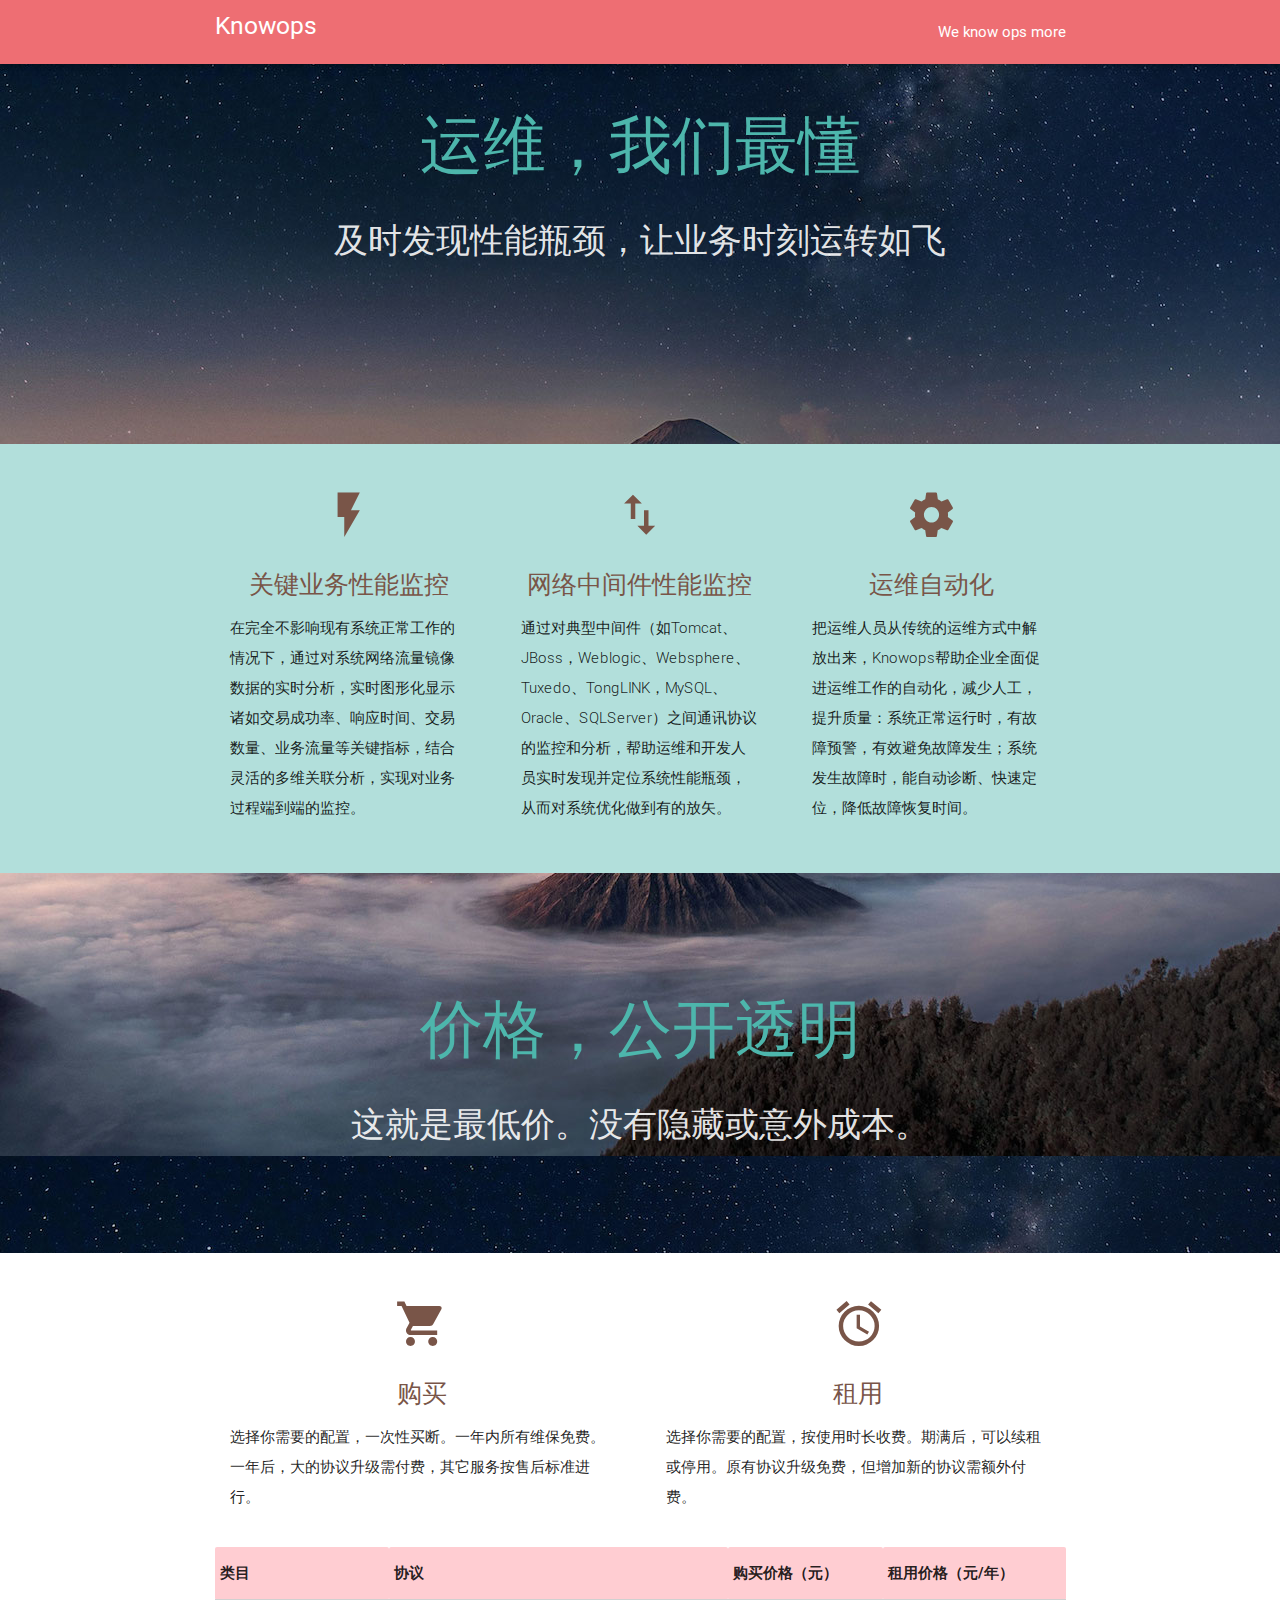
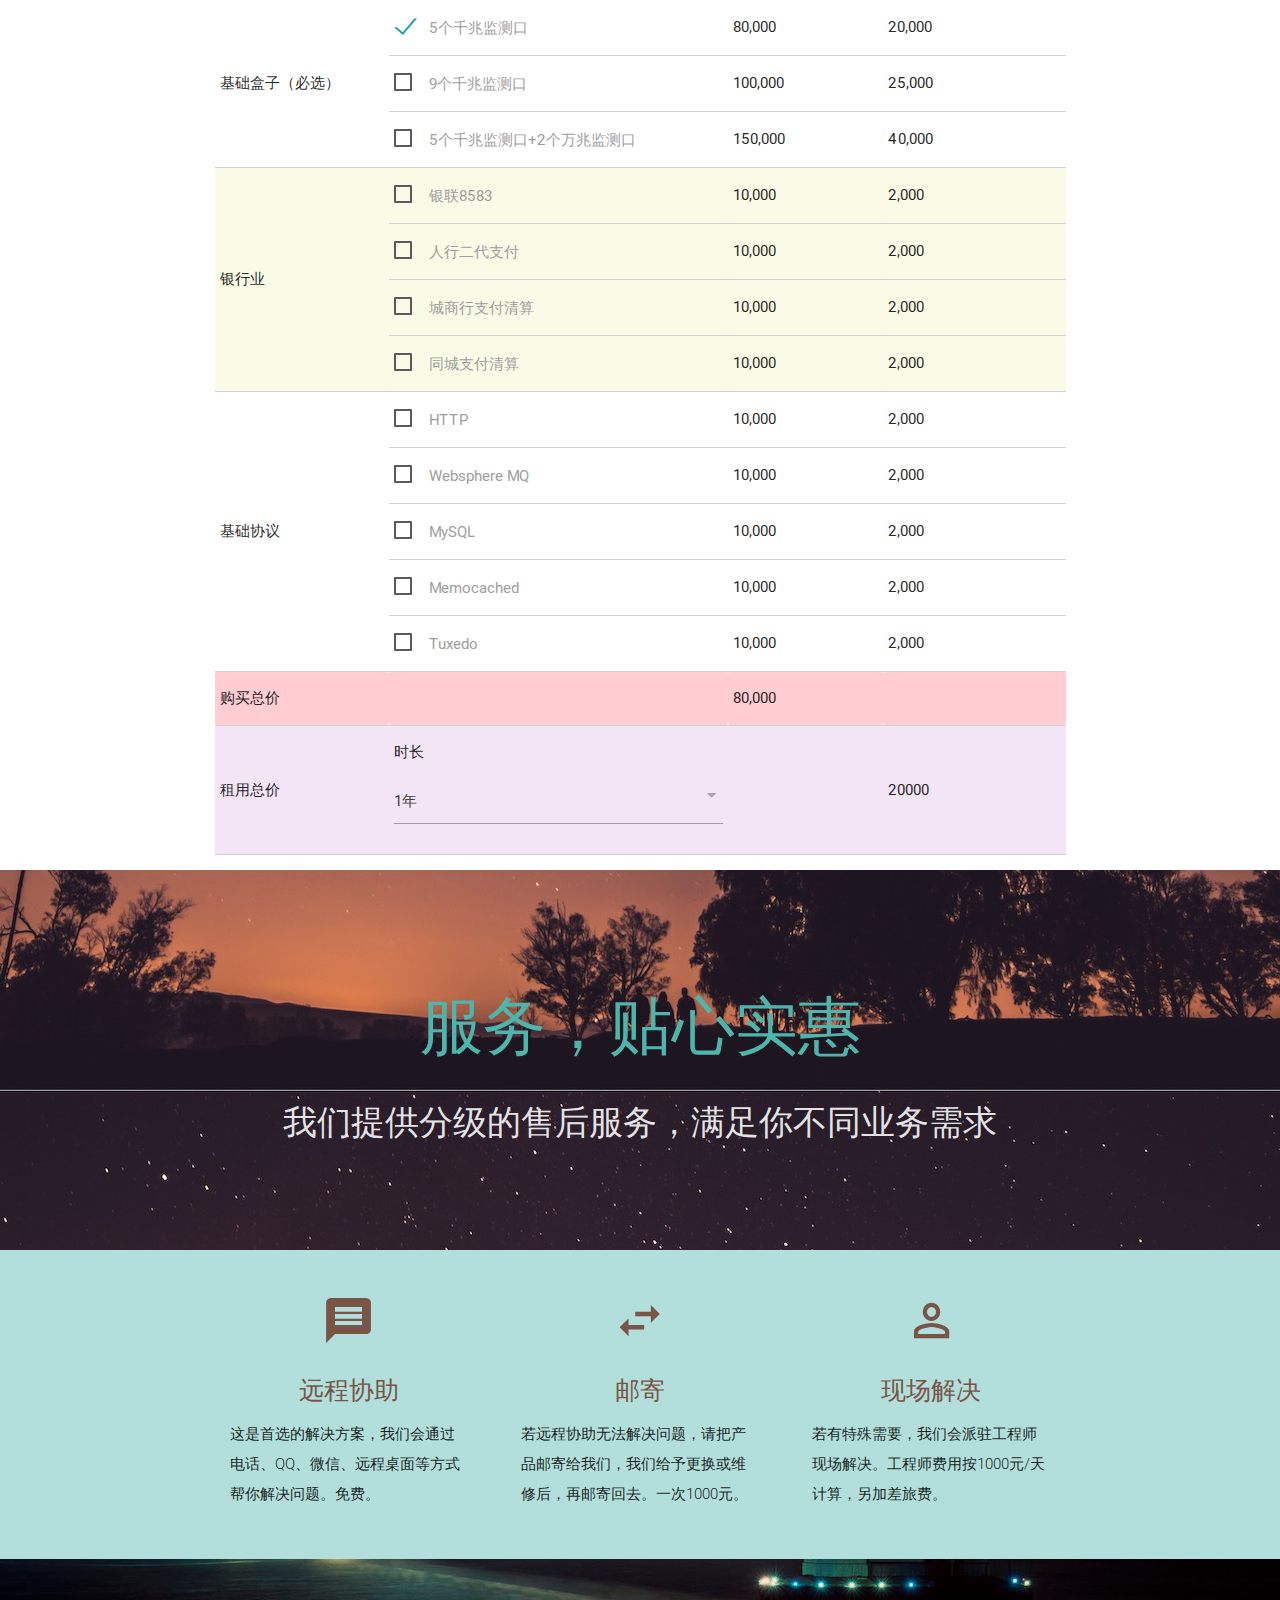
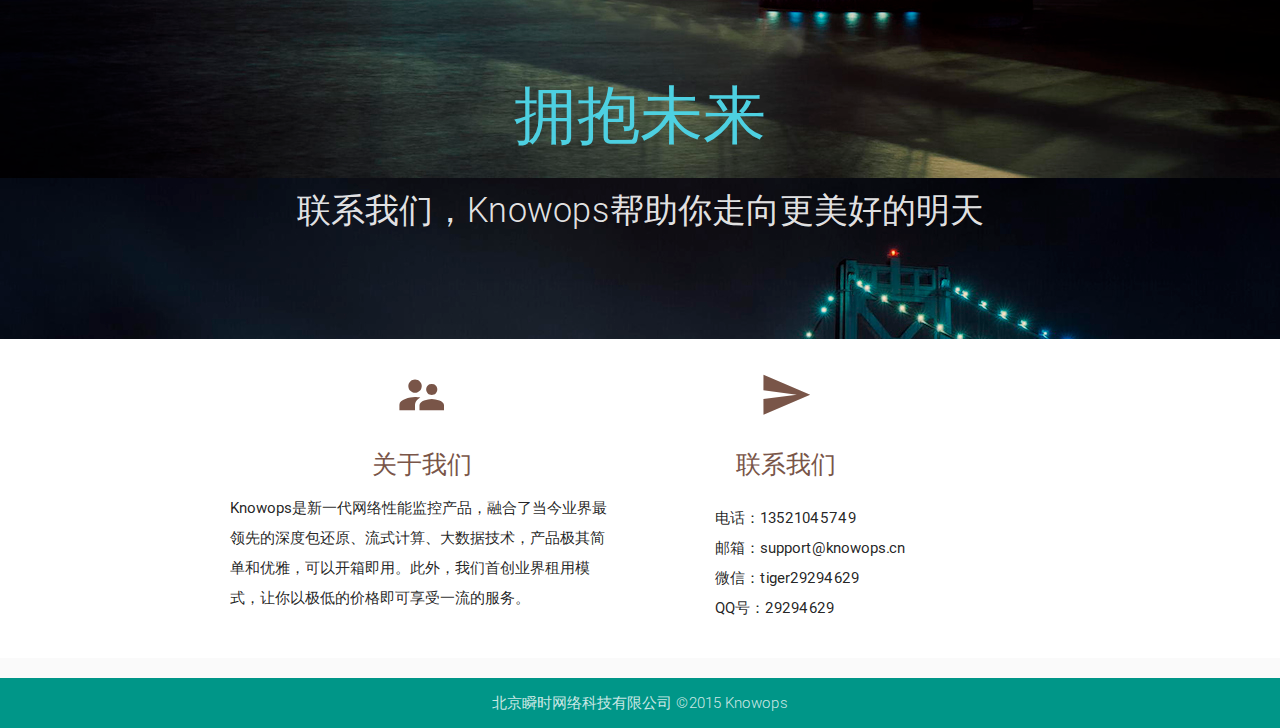
==== index.html @ 8d816e0c "modi" ====
<!DOCTYPE html>
<html lang="en">
<head>
  <meta http-equiv="Content-Type" content="text/html; charset=UTF-8"/>
  <meta name="viewport" content="width=device-width, initial-scale=1, maximum-scale=1.0, user-scalable=no"/>
  <title>knowops</title>

  <!-- CSS  -->
  <link href="css/materialize.css" type="text/css" rel="stylesheet" media="screen,projection"/>
  <link href="css/style.css" type="text/css" rel="stylesheet" media="screen,projection"/>
</head>
<body>
  <!-- <nav class="grey lighten-4" role="navigation">
    <div class="nav-wrapper container">
      <a id="logo-container" href="#" class="brand-logo teal-text">Knowops</a>
      <ul class="right">
        <li><a href="#">We know OPS more</a></li>
      </ul>

      <ul id="nav-mobile" class="side-nav">
        <li><a href="#">Knowops</a></li>
      </ul>
      <a href="#" data-activates="nav-mobile" class="button-collapse"><i class="mdi-navigation-menu"></i></a>
    </div>
  </nav> -->
  <nav>
  <div class="container">
    <h5 class="left">Knowops</h5>
    <div class="right">We know ops more</div>
  </div>
</nav>
  <div id="index-banner" class="parallax-container">
    <div class="section no-pad-bot">
      <div class="container">
        <br><br>
        <h1 class="header center teal-text text-lighten-2">运维，我们最懂</h1>
        <div class="row center">
          <h4 class="header col s12 light">及时发现性能瓶颈，让业务时刻运转如飞</h4>
        </div>
<!--         <div class="row center">
          <a href="http://materializecss.com/getting-started.html" id="download-button" class="btn-large waves-effect waves-light teal lighten-1"><br>
            Get Started</a>
        </div>
        <br><br> -->

      </div>
    </div>
    <div class="parallax"><img src="background1.jpg" alt="We know ops more"></div>
  </div>

  <div class ="teal lighten-4">
  <div class="container">
    <div class="section">

      <!--   Icon Section   -->
      <div class="row">
        <div class="col s12 m4">
          <div class="icon-block">
            <h2 class="center brown-text"><i class="mdi-image-flash-on"></i></h2>
            <h5 class="center brown-text">关键业务性能监控</h5>

            <p class="light">在完全不影响现有系统正常工作的情况下，通过对系统网络流量镜像数据的实时分析，实时图形化显示诸如交易成功率、响应时间、交易数量、业务流量等关键指标，结合灵活的多维关联分析，实现对业务过程端到端的监控。</p>
          </div>
        </div>

        <div class="col s12 m4">
          <div class="icon-block">
            <h2 class="center brown-text"><i class="mdi-communication-import-export"></i></h2>
            <h5 class="center brown-text">网络中间件性能监控</h5>

            <p class="light">通过对典型中间件（如Tomcat、JBoss，Weblogic、Websphere、Tuxedo、TongLINK，MySQL、Oracle、SQLServer）之间通讯协议的监控和分析，帮助运维和开发人员实时发现并定位系统性能瓶颈，从而对系统优化做到有的放矢。</p>
          </div>
        </div>

        <div class="col s12 m4">
          <div class="icon-block">
            <h2 class="center brown-text"><i class="mdi-action-settings"></i></h2>
            <h5 class="center brown-text">运维自动化</h5>

            <p class="light">把运维人员从传统的运维方式中解放出来，Knowops帮助企业全面促进运维工作的自动化，减少人工，提升质量：系统正常运行时，有故障预警，有效避免故障发生；系统发生故障时，能自动诊断、快速定位，降低故障恢复时间。</p>
          </div>
        </div>
      </div>

    </div>

  </div>
</div>

  <div class="parallax-container valign-wrapper">
    <div class="section no-pad-bot">
      <div class="container">
        <div class="row center">
          <h1 class="header center teal-text text-lighten-2">价格，公开透明</h1>
          <h4 class="header col s12 light">这就是最低价。没有隐藏或意外成本。</h4>
        </div>
      </div>
    </div>
    <div class="parallax"><img src="background1.jpg" alt="价格公开透明"></div>
  </div>

  <div class="container">
    <div class="section">

      <!--   Icon Section   -->
      <div class="row">
        <div class="col s12 m6">
          <div class="icon-block">
            <h2 class="center brown-text"><i class="mdi-action-shopping-cart"></i></h2>
            <h5 class="center brown-text">购买</h5>
            <p>选择你需要的配置，一次性买断。一年内所有维保免费。一年后，大的协议升级需付费，其它服务按售后标准进行。</p>
          </div>
        </div>

        <div class="col s12 m6">
          <div class="icon-block">
            <h2 class="center brown-text"><i class="mdi-device-access-alarms"></i></h2>
            <h5 class="center brown-text">租用</h5>

            <p>选择你需要的配置，按使用时长收费。期满后，可以续租或停用。原有协议升级免费，但增加新的协议需额外付费。</p>
          </div>
        </div>
    </div>
    <form action="#">
        <table class="bordered">
        <thead class="red lighten-4">
            <th>类目</th>
            <th>协议</th>
            <th>购买价格（元）</th>
            <th>租用价格（元/年）</th>
          </thead>

        <tbody>
          
          <tr>
              <td rowspan="3">基础盒子（必选）</td>
              <td><input type="checkbox" id="stand1" value="80000" rent="20000" checked="checked" />
              <label for="stand1">5个千兆监测口</label></td>
              <td>80,000</td>
              <td>20,000</td>
          </tr>
          <tr>
              <td><input type="checkbox" id="stand2" value="100000" rent="25000" />
              <label for="stand2">9个千兆监测口</label></td>
              <td>100,000</td>
              <td>25,000</td>
          </tr>
          <tr>
              <td><input type="checkbox" id="stand3" value="150000" rent="40000" />
              <label for="stand3">5个千兆监测口+2个万兆监测口</label></td>
              <td>150,000</td>
              <td>40,000</td>
          </tr>
          <tr class="lime lighten-5">
              <td rowspan="4">银行业</td>
              <td><input type="checkbox" id="finance2" value="10000" rent="2000"/>
              <label for="finance2">银联8583</label></td>
              <td>10,000</td>
              <td>2,000</td>
          </tr>
          <tr class="lime lighten-5">
              <td><input type="checkbox" id="finance3" value="10000" rent="2000"/>
              <label for="finance3">人行二代支付</label></td>
              <td>10,000</td>
              <td>2,000</td>
          </tr>
          <tr class="lime lighten-5">
              <td><input type="checkbox" id="finance4" value="10000" rent="2000"/>
              <label for="finance4">城商行支付清算</label></td>
              <td>10,000</td>
              <td>2,000</td>
          </tr>
          <tr class="lime lighten-5">          
              <td><input type="checkbox" id="finance5" value="10000" rent="2000"/>
              <label for="finance5">同城支付清算</label></td>
              <td>10,000</td>
              <td>2,000</td>
          </tr>

          <tr>
              <td rowspan="5">基础协议</td>
              <td><input type="checkbox" id="protocol1" value="10000" rent="2000"/>
              <label for="protocol1">HTTP</label></td>
              <td>10,000</td>
              <td>2,000</td>
          </tr>
          <tr>
              <td><input type="checkbox" id="protocol2" value="10000" rent="2000"/>
              <label for="protocol2">Websphere MQ</label></td>
              <td>10,000</td>
              <td>2,000</td>
          </tr>
          <tr>
              <td><input type="checkbox" id="protocol3" value="10000" rent="2000"/>
              <label for="protocol3">MySQL</label></td>
              <td>10,000</td>
              <td>2,000</td>
          </tr>
          <tr>
              <td><input type="checkbox" id="protocol4" value="10000" rent="2000"/>
              <label for="protocol4">Memocached</label></td>
              <td>10,000</td>
              <td>2,000</td>
          </tr>
          <tr>          
              <td><input type="checkbox" id="protocol5" value="10000" rent="2000"/>
              <label for="protocol5">Tuxedo</label></td>
              <td>10,000</td>
              <td>2,000</td>
          </tr>

           <tr class="red lighten-4"> 
              <td>购买总价</td>         
              <td></td>
              <td id="buytotal">80,000</td>
              <td></td>
          </tr>
             <tr class="purple lighten-5"> 
              <td>租用总价</td>         
              <td><lable>时长</label><select id="year">
                  <option value="1" selected>1年</option>
                  <option value="1.8">2年（九折）</option>
                  <option value="2.4">3年（八折）</option>
                  <option value="3.5">5年（七折）</option>
                  </select></td>
                  <td></td>
              <td id="renttotal">20000</td>
          </tr>
        </tbody>
      </table>
    </form>
  </div>
</div>

        

  <div class="parallax-container valign-wrapper">
    <div class="section no-pad-bot">
      <div class="container">
        <div class="row center">
          <h1 class="header center teal-text text-lighten-2">服务，贴心实惠</h1>
          <h4 class="header col s12 light">我们提供分级的售后服务，满足你不同业务需求</h4>
        </div>
      </div>
    </div>
    <div class="parallax"><img src="background3.jpg" alt="服务贴心实惠"></div>
  </div>

<div class ="teal lighten-4">
  <div class="container">
    <div class="section">

      <!--   Icon Section   -->
      <div class="row">
        <div class="col s12 m4">
          <div class="icon-block">
            <h2 class="center brown-text"><i class="mdi-communication-message"></i></h2>
            <h5 class="center brown-text">远程协助</h5>

            <p class="light">这是首选的解决方案，我们会通过电话、QQ、微信、远程桌面等方式帮你解决问题。免费。</p>
          </div>
        </div>

        <div class="col s12 m4">
          <div class="icon-block">
            <h2 class="center brown-text"><i class="mdi-action-swap-horiz"></i></h2>
            <h5 class="center brown-text">邮寄</h5>

            <p class="light">若远程协助无法解决问题，请把产品邮寄给我们，我们给予更换或维修后，再邮寄回去。一次1000元。</p>
          </div>
        </div>

        <div class="col s12 m4">
          <div class="icon-block">
            <h2 class="center brown-text"><i class="mdi-social-person-outline"></i></h2>
            <h5 class="center brown-text">现场解决</h5>

            <p class="light">若有特殊需要，我们会派驻工程师现场解决。工程师费用按1000元/天计算，另加差旅费。</p>
          </div>
        </div>
      </div>

    </div>
  </div>
</div>


<div class="parallax-container valign-wrapper">
    <div class="section no-pad-bot">
      <div class="container">
        <div class="row center">
          <h1 class="header center cyan-text text-lighten-2">拥抱未来</h1>
          <h4 class="header col s12 light">联系我们，Knowops帮助你走向更美好的明天</h4>
        </div>
      </div>
    </div>
    <div class="parallax"><img src="background4.jpg" alt="拥抱未来"></div>
  </div>

<div class="container">
     <div class="row">
        <div class="col s12 m6">
          <div class="icon-block">
            <h2 class="center brown-text"><i class="mdi-action-account-child"></i></h2>
            <h5 class="center brown-text">关于我们</h5>
            <p>Knowops是新一代网络性能监控产品，融合了当今业界最领先的深度包还原、流式计算、大数据技术，产品极其简单和优雅，可以开箱即用。此外，我们首创业界租用模式，让你以极低的价格即可享受一流的服务。</p>
          </div>
        </div>

        <div class="col s12 m4">
          <div class="icon-block">
            <h2 class="center brown-text"><i class="mdi-content-send"></i></h2>
            <h5 class="center brown-text">联系我们</h5>

            <p class="right">电话：13521045749<br>
                邮箱：support@knowops.cn<br>
                微信：tiger29294629<br>
                QQ号：29294629</p>
          </div>
        </div>
    </div>
</div>


  
      
  <footer class="page-footer grey lighten-5">
    <div class="footer-copyright teal">
      <div class="container center">
      北京瞬时网络科技有限公司 ©2015 Knowops
      </div>
    </div>

  </footer>


  <!--  Scripts-->
  <script src="https://code.jquery.com/jquery-1.11.2.min.js"></script>
  <script src="js/materialize.js"></script>
  <script src="js/init.js"></script>

  </body>
</html>
---- css/style.css ----
/* Custom Stylesheet */
/**
 * Use this file to override Materialize files so you can update
 * the core Materialize files in the future
 *
 * Made By MaterializeCSS.com
 */

body{max-width: 1440px;margin:0 auto;}

nav ul a,
nav .brand-logo {
  color: #444;
}

p {
  line-height: 2rem;
}

.button-collapse {
  color: #26a69a;
}

.parallax-container {
  min-height: 380px;
  line-height: 0;
  height: auto;
  color: rgba(255,255,255,.9);
}
  .parallax-container .section {
    width: 100%;
  }
/*.parallax img{background-size: cover;}*/

@media only screen and (max-width : 992px) {
  .parallax-container .section {
    position: absolute;
    top: 40%;
  }
  #index-banner .section {
    top: 10%;
  }
}

@media only screen and (max-width : 600px) {
  #index-banner .section {
    top: 0;
  }
}


.icon-block {
  padding: 0 15px;
}

footer.page-footer {
  margin: 0;
}
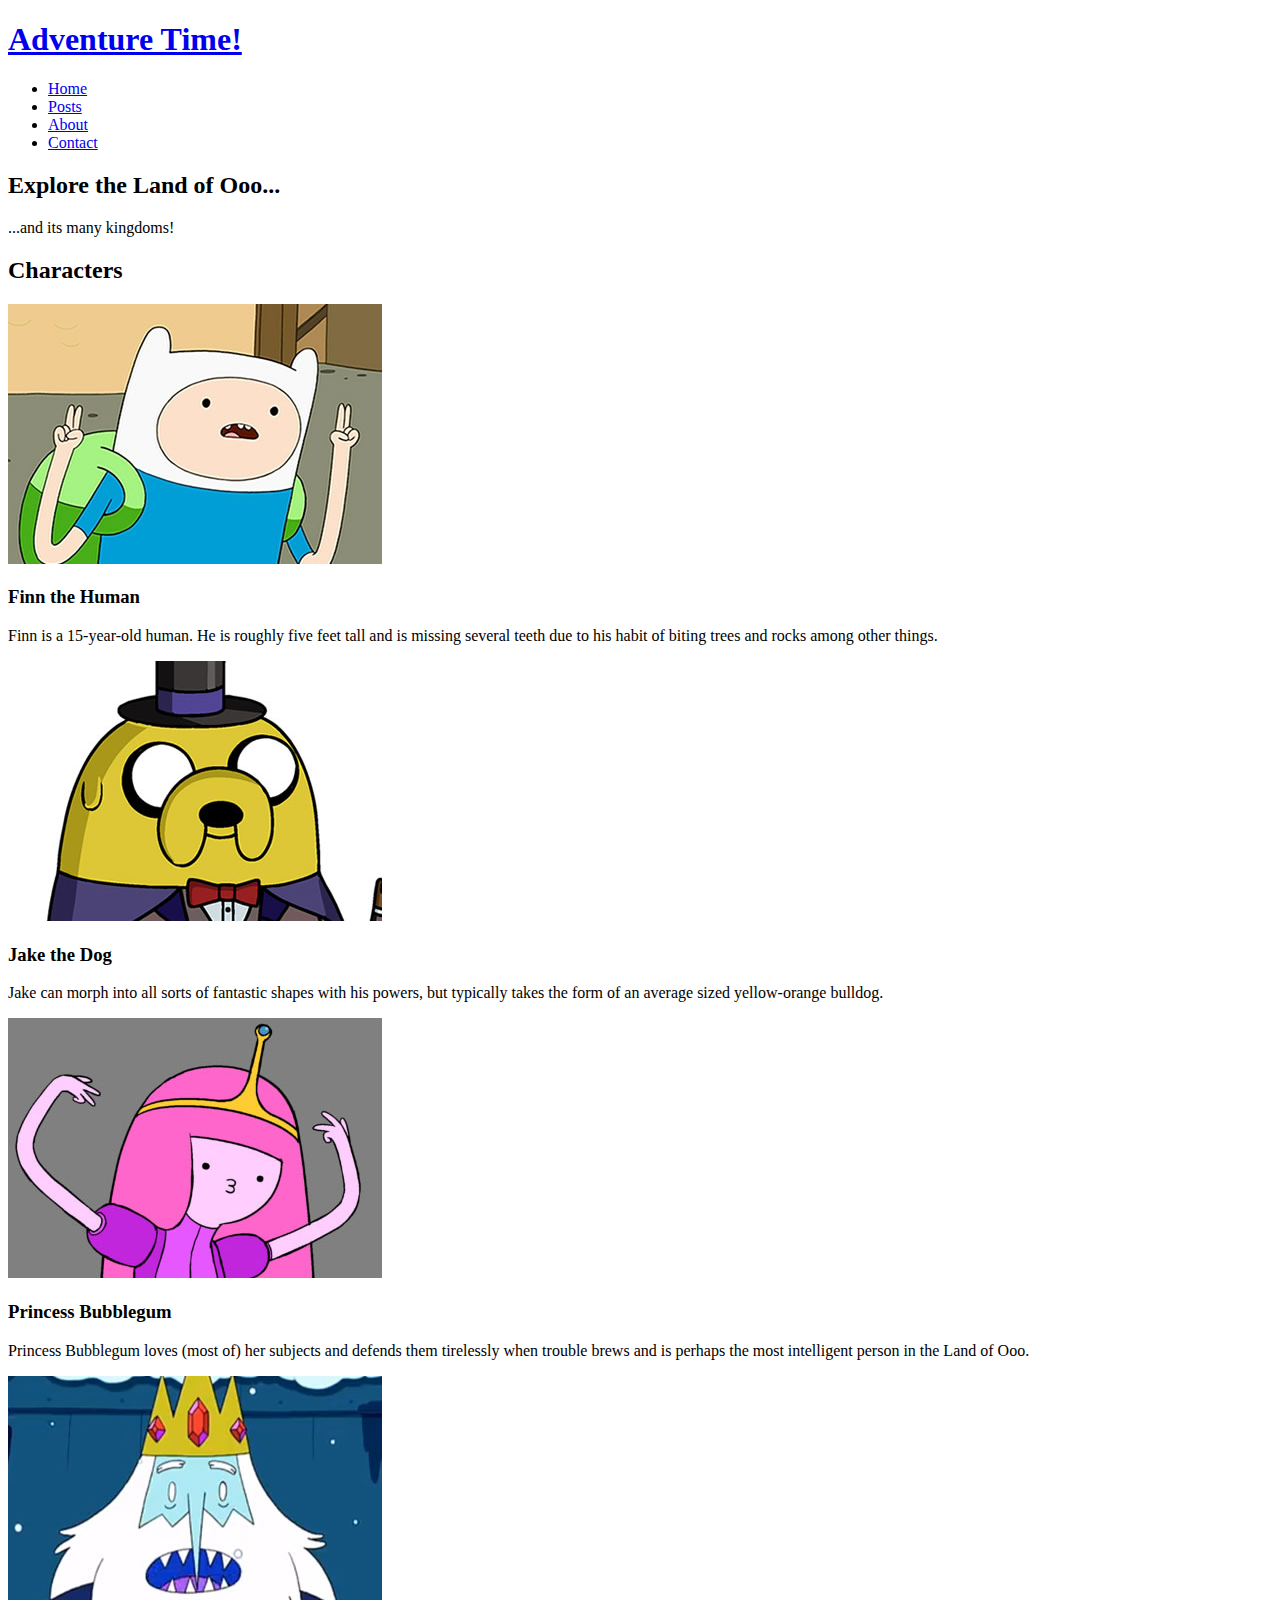
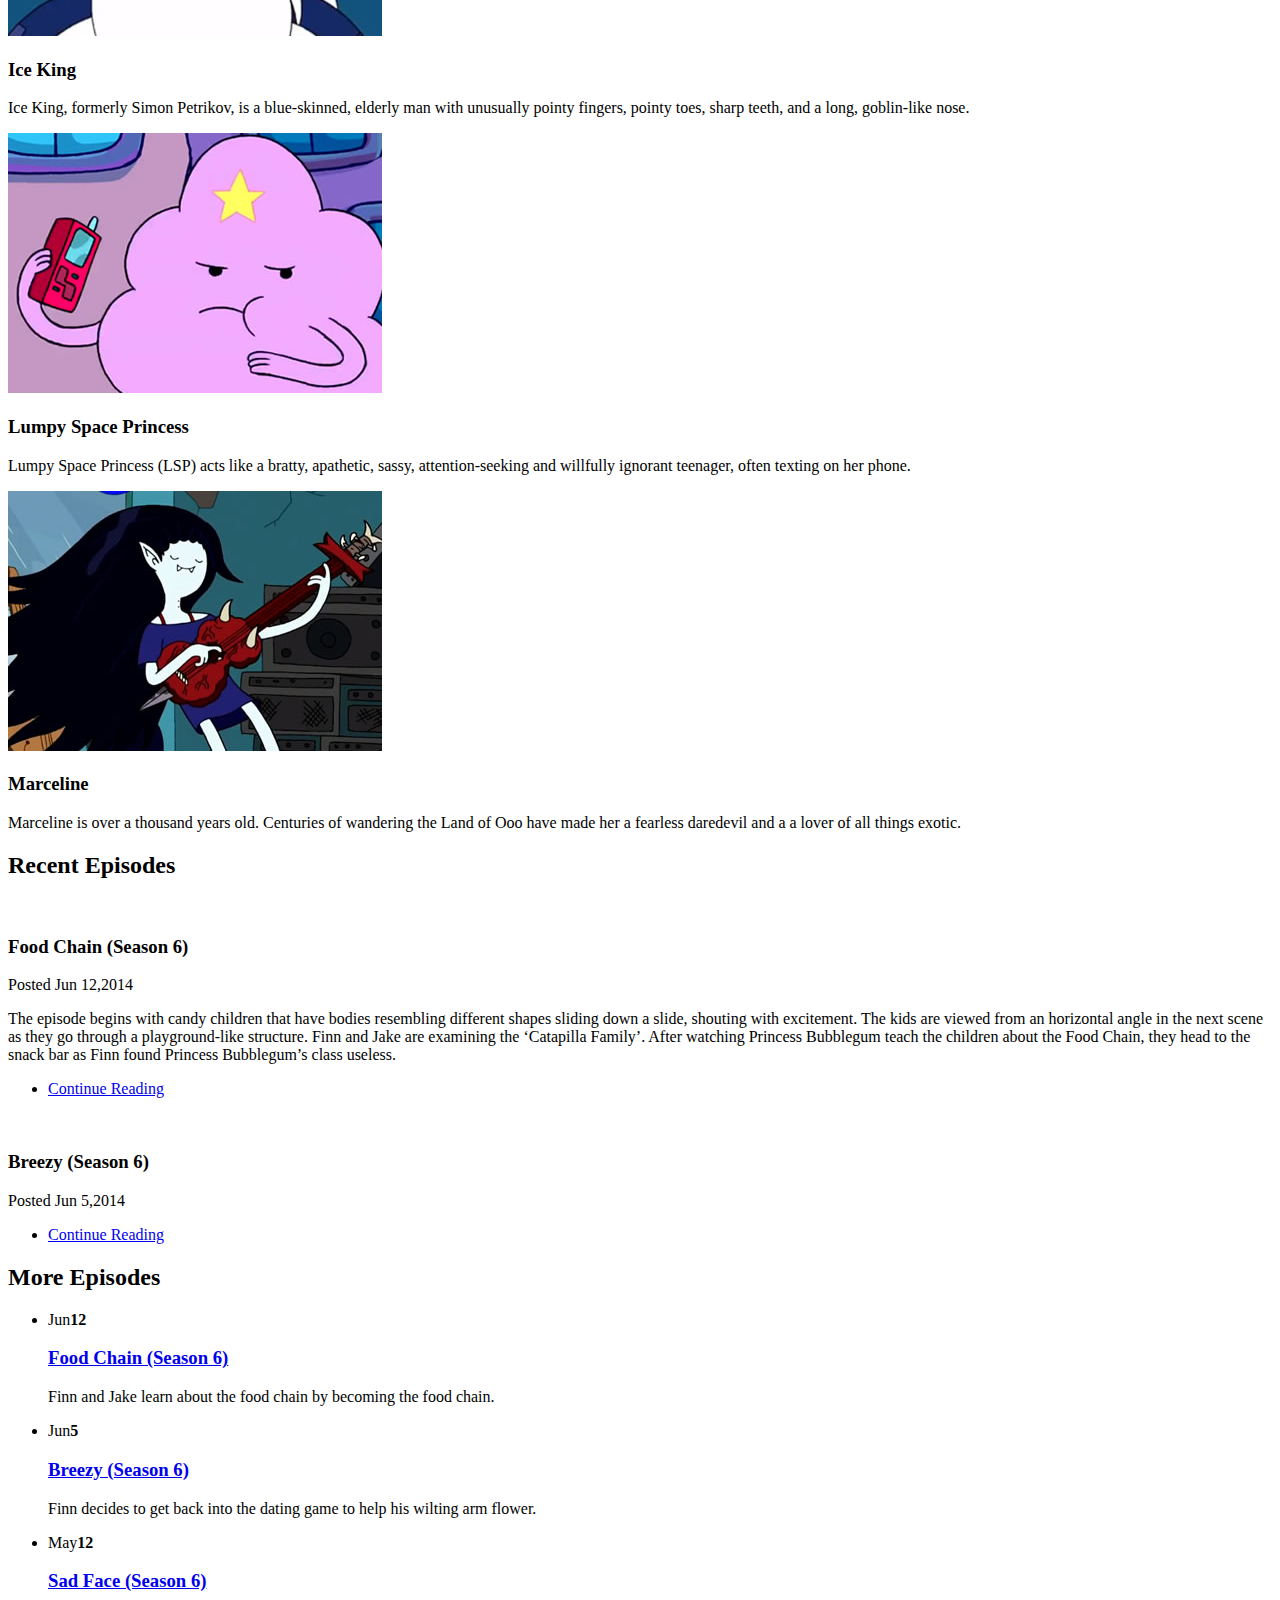
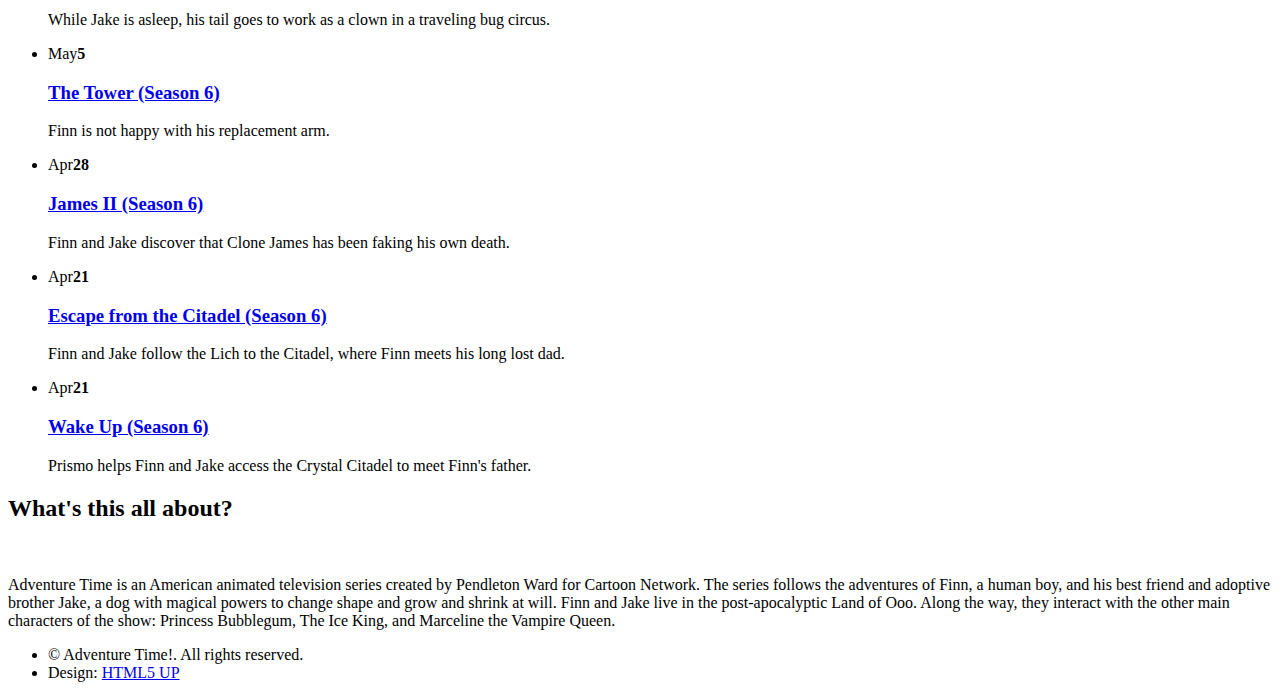
==== commit e865979f: "Deploy from Forestry.io" ====
--- a/index.html
+++ b/index.html
@@ -1,343 +1,293 @@
 <!DOCTYPE html>
-<html lang="en">
-<head>
-  <meta http-equiv="Content-Type" content="text/html; charset=UTF-8"/>
-  <meta name="viewport" content="width=device-width, initial-scale=1, maximum-scale=1.0, user-scalable=no"/>
-  <title>knowops</title>
-
-  <!-- CSS  -->
-  <link href="css/materialize.css" type="text/css" rel="stylesheet" media="screen,projection"/>
-  <link href="css/style.css" type="text/css" rel="stylesheet" media="screen,projection"/>
+<html>
+
+  <head>
+	<meta name="generator" content="Hugo 0.17" />
+    <title>Adventure Time!</title>
+    <meta http-equiv="content-type" content="text/html; charset=utf-8" />
+    <meta name="description" content="Adventure Time is an American animated television series created by Pendleton Ward for Cartoon Network. The series follows the adventures of Finn, a human boy, and his best friend and adoptive brother Jake, a dog with magical powers to change shape and grow and shrink at will. Finn and Jake live in the post-apocalyptic Land of Ooo. Along the way, they interact with the other main characters of the show: Princess Bubblegum, The Ice King, and Marceline the Vampire Queen." />
+
+    <meta name="keywords" content="adventure time,cartoon network,cartoons,finn,jake,princess bubblegum" />
+    
+    <script src="http://example.comassets/js/jquery.min.js"></script>
+    <script src="http://example.comassets/js/skel.min.js"></script>
+    <script src="http://example.comassets/js/skel-layers.min.js"></script>
+    <script src="http://example.comassets/js/init.js"></script>
+    <link rel="stylesheet" href="http://example.comassets/css/skel.css" />
+    <link rel="stylesheet" href="http://example.comassets/css/style.css" />
+    <link rel="stylesheet" href="http://example.comassets/css/style-desktop.css" />
+    
+    <link rel="alternate" type="application/rss+xml" title="Adventure Time!" href="http://example.com/index.xml" />
 </head>
-<body>
-  <!-- <nav class="grey lighten-4" role="navigation">
-    <div class="nav-wrapper container">
-      <a id="logo-container" href="#" class="brand-logo teal-text">Knowops</a>
-      <ul class="right">
-        <li><a href="#">We know OPS more</a></li>
-      </ul>
-
-      <ul id="nav-mobile" class="side-nav">
-        <li><a href="#">Knowops</a></li>
-      </ul>
-      <a href="#" data-activates="nav-mobile" class="button-collapse"><i class="mdi-navigation-menu"></i></a>
+
+
+  <body>
+
+    
+<div id="header-wrapper">
+    <div id="header">
+
+        
+            <h1><a href="/">Adventure Time!</a></h1>
+        
+        <nav id="nav">
+            <ul>
+                
+                
+                    <li><a href="/">Home</a></li>
+                
+                    <li><a href="/posts">Posts</a></li>
+                
+                    <li><a href="/about/">About</a></li>
+                
+                    <li><a href="/contact/">Contact</a></li>
+                
+            </ul>
+        </nav>
+
+        
+        
+            <section id="banner">
+                <header>
+                    <h2>Explore the Land of Ooo...</h2>
+                    <p>...and its many kingdoms!</p>
+                </header>
+            </section>
+        
+
     </div>
-  </nav> -->
-  <nav>
-  <div class="container">
-    <h5 class="left">Knowops</h5>
-    <div class="right">We know ops more</div>
-  </div>
-</nav>
-  <div id="index-banner" class="parallax-container">
-    <div class="section no-pad-bot">
-      <div class="container">
-        <br><br>
-        <h1 class="header center teal-text text-lighten-2">运维，我们最懂</h1>
-        <div class="row center">
-          <h4 class="header col s12 light">及时发现性能瓶颈，让业务时刻运转如飞</h4>
-        </div>
-<!--         <div class="row center">
-          <a href="http://materializecss.com/getting-started.html" id="download-button" class="btn-large waves-effect waves-light teal lighten-1"><br>
-            Get Started</a>
-        </div>
-        <br><br> -->
-
-      </div>
-    </div>
-    <div class="parallax"><img src="background1.jpg" alt="We know ops more"></div>
-  </div>
-
-  <div class ="teal lighten-4">
-  <div class="container">
-    <div class="section">
-
-      <!--   Icon Section   -->
-      <div class="row">
-        <div class="col s12 m4">
-          <div class="icon-block">
-            <h2 class="center brown-text"><i class="mdi-image-flash-on"></i></h2>
-            <h5 class="center brown-text">关键业务性能监控</h5>
-
-            <p class="light">在完全不影响现有系统正常工作的情况下，通过对系统网络流量镜像数据的实时分析，实时图形化显示诸如交易成功率、响应时间、交易数量、业务流量等关键指标，结合灵活的多维关联分析，实现对业务过程端到端的监控。</p>
-          </div>
-        </div>
-
-        <div class="col s12 m4">
-          <div class="icon-block">
-            <h2 class="center brown-text"><i class="mdi-communication-import-export"></i></h2>
-            <h5 class="center brown-text">网络中间件性能监控</h5>
-
-            <p class="light">通过对典型中间件（如Tomcat、JBoss，Weblogic、Websphere、Tuxedo、TongLINK，MySQL、Oracle、SQLServer）之间通讯协议的监控和分析，帮助运维和开发人员实时发现并定位系统性能瓶颈，从而对系统优化做到有的放矢。</p>
-          </div>
-        </div>
-
-        <div class="col s12 m4">
-          <div class="icon-block">
-            <h2 class="center brown-text"><i class="mdi-action-settings"></i></h2>
-            <h5 class="center brown-text">运维自动化</h5>
-
-            <p class="light">把运维人员从传统的运维方式中解放出来，Knowops帮助企业全面促进运维工作的自动化，减少人工，提升质量：系统正常运行时，有故障预警，有效避免故障发生；系统发生故障时，能自动诊断、快速定位，降低故障恢复时间。</p>
-          </div>
-        </div>
-      </div>
-
-    </div>
-
-  </div>
 </div>
 
-  <div class="parallax-container valign-wrapper">
-    <div class="section no-pad-bot">
-      <div class="container">
-        <div class="row center">
-          <h1 class="header center teal-text text-lighten-2">价格，公开透明</h1>
-          <h4 class="header col s12 light">这就是最低价。没有隐藏或意外成本。</h4>
-        </div>
-      </div>
-    </div>
-    <div class="parallax"><img src="background1.jpg" alt="价格公开透明"></div>
-  </div>
-
-  <div class="container">
-    <div class="section">
-
-      <!--   Icon Section   -->
-      <div class="row">
-        <div class="col s12 m6">
-          <div class="icon-block">
-            <h2 class="center brown-text"><i class="mdi-action-shopping-cart"></i></h2>
-            <h5 class="center brown-text">购买</h5>
-            <p>选择你需要的配置，一次性买断。一年内所有维保免费。一年后，大的协议升级需付费，其它服务按售后标准进行。</p>
-          </div>
-        </div>
-
-        <div class="col s12 m6">
-          <div class="icon-block">
-            <h2 class="center brown-text"><i class="mdi-device-access-alarms"></i></h2>
-            <h5 class="center brown-text">租用</h5>
-
-            <p>选择你需要的配置，按使用时长收费。期满后，可以续租或停用。原有协议升级免费，但增加新的协议需额外付费。</p>
-          </div>
+
+    
+    <div id="main-wrapper">
+        <div class="container">
+            <div class="row">
+                <div class="12u">
+
+                    
+                        <section>
+                            <header class="major">
+                                <h2>Characters</h2>
+                            </header>
+                            <div class="row">
+                            
+                                <div class="4u">
+                                    <section class="box">
+                                        <span class="image featured"><img src="forestryio/images/finn.jpg" alt="" /></span>
+                                        <header>
+                                            <h3>Finn the Human</h3>
+                                        </header>
+                                        <p>Finn is a 15-year-old human. He is roughly five feet tall and is missing several teeth due to his habit of biting trees and rocks among other things.</p>
+                                    </section>
+                                </div>
+                            
+                                <div class="4u">
+                                    <section class="box">
+                                        <span class="image featured"><img src="forestryio/images/jake.jpg" alt="" /></span>
+                                        <header>
+                                            <h3>Jake the Dog</h3>
+                                        </header>
+                                        <p>Jake can morph into all sorts of fantastic shapes with his powers, but typically takes the form of an average sized yellow-orange bulldog.</p>
+                                    </section>
+                                </div>
+                            
+                                <div class="4u">
+                                    <section class="box">
+                                        <span class="image featured"><img src="forestryio/images/bubblegum.jpg" alt="" /></span>
+                                        <header>
+                                            <h3>Princess Bubblegum</h3>
+                                        </header>
+                                        <p>Princess Bubblegum loves (most of) her subjects and defends them tirelessly when trouble brews and is perhaps the most intelligent person in the Land of Ooo.</p>
+                                    </section>
+                                </div>
+                            
+                                <div class="4u">
+                                    <section class="box">
+                                        <span class="image featured"><img src="forestryio/images/iceking.jpg" alt="" /></span>
+                                        <header>
+                                            <h3>Ice King</h3>
+                                        </header>
+                                        <p>Ice King, formerly Simon Petrikov, is a blue-skinned, elderly man with unusually pointy fingers, pointy toes, sharp teeth, and a long, goblin-like nose.</p>
+                                    </section>
+                                </div>
+                            
+                                <div class="4u">
+                                    <section class="box">
+                                        <span class="image featured"><img src="forestryio/images/lsp.jpg" alt="" /></span>
+                                        <header>
+                                            <h3>Lumpy Space Princess</h3>
+                                        </header>
+                                        <p>Lumpy Space Princess (LSP) acts like a bratty, apathetic, sassy, attention-seeking and willfully ignorant teenager, often texting on her phone.</p>
+                                    </section>
+                                </div>
+                            
+                                <div class="4u">
+                                    <section class="box">
+                                        <span class="image featured"><img src="forestryio/images/marceline.jpg" alt="" /></span>
+                                        <header>
+                                            <h3>Marceline</h3>
+                                        </header>
+                                        <p>Marceline is over a thousand years old. Centuries of wandering the Land of Ooo have made her a fearless daredevil and a a lover of all things exotic.</p>
+                                    </section>
+                                </div>
+                            
+                            </div>
+                        </section>
+
+                </div>
+            </div>
+            <div class="row">
+                <div class="12u">
+
+                    
+                        <section>
+                            <header class="major">
+                                <h2>Recent Episodes</h2>
+                            </header>
+                            <div class="row">
+                            
+                                <div class="6u">
+                                    <section class="box">
+                                        <a href="http://example.com/posts/season-6-food-chain/" class="image featured"><img src="http://example.comforestryio/images/foodchain.jpg" alt="" /></a>
+                                        <header>
+                                            <h3>Food Chain (Season 6)</h3>
+                                            <p>Posted Jun 12,2014</p>
+                                        </header>
+                                        <p><p>The episode begins with candy children that have bodies resembling different shapes sliding down a slide, shouting with excitement. The kids are viewed from an horizontal angle in the next scene as they go through a playground-like structure. Finn and Jake are examining the &lsquo;Catapilla Family&rsquo;. After watching Princess Bubblegum teach the children about the Food Chain, they head to the snack bar as Finn found Princess Bubblegum&rsquo;s class useless.</p></p>
+                                        <footer>
+                                            <ul class="actions">
+                                                <li><a href="http://example.com/posts/season-6-food-chain/" class="button icon fa-file-text">Continue Reading</a></li>
+                                            </ul>
+                                        </footer>
+                                    </section>
+                                </div>
+                            
+                                <div class="6u">
+                                    <section class="box">
+                                        <a href="http://example.com/posts/season-6-breezy/" class="image featured"><img src="http://example.comforestryio/images/breezy.jpg" alt="" /></a>
+                                        <header>
+                                            <h3>Breezy (Season 6)</h3>
+                                            <p>Posted Jun 5,2014</p>
+                                        </header>
+                                        <p></p>
+                                        <footer>
+                                            <ul class="actions">
+                                                <li><a href="http://example.com/posts/season-6-breezy/" class="button icon fa-file-text">Continue Reading</a></li>
+                                            </ul>
+                                        </footer>
+                                    </section>
+                                </div>
+                            
+                            </div>
+                        </section>
+
+                </div>
+            </div>
         </div>
     </div>
-    <form action="#">
-        <table class="bordered">
-        <thead class="red lighten-4">
-            <th>类目</th>
-            <th>协议</th>
-            <th>购买价格（元）</th>
-            <th>租用价格（元/年）</th>
-          </thead>
-
-        <tbody>
-          
-          <tr>
-              <td rowspan="3">基础盒子（必选）</td>
-              <td><input type="checkbox" id="stand1" value="80000" rent="20000" checked="checked" />
-              <label for="stand1">5个千兆监测口</label></td>
-              <td>80,000</td>
-              <td>20,000</td>
-          </tr>
-          <tr>
-              <td><input type="checkbox" id="stand2" value="100000" rent="25000" />
-              <label for="stand2">9个千兆监测口</label></td>
-              <td>100,000</td>
-              <td>25,000</td>
-          </tr>
-          <tr>
-              <td><input type="checkbox" id="stand3" value="150000" rent="40000" />
-              <label for="stand3">5个千兆监测口+2个万兆监测口</label></td>
-              <td>150,000</td>
-              <td>40,000</td>
-          </tr>
-          <tr class="lime lighten-5">
-              <td rowspan="4">银行业</td>
-              <td><input type="checkbox" id="finance2" value="10000" rent="2000"/>
-              <label for="finance2">银联8583</label></td>
-              <td>10,000</td>
-              <td>2,000</td>
-          </tr>
-          <tr class="lime lighten-5">
-              <td><input type="checkbox" id="finance3" value="10000" rent="2000"/>
-              <label for="finance3">人行二代支付</label></td>
-              <td>10,000</td>
-              <td>2,000</td>
-          </tr>
-          <tr class="lime lighten-5">
-              <td><input type="checkbox" id="finance4" value="10000" rent="2000"/>
-              <label for="finance4">城商行支付清算</label></td>
-              <td>10,000</td>
-              <td>2,000</td>
-          </tr>
-          <tr class="lime lighten-5">          
-              <td><input type="checkbox" id="finance5" value="10000" rent="2000"/>
-              <label for="finance5">同城支付清算</label></td>
-              <td>10,000</td>
-              <td>2,000</td>
-          </tr>
-
-          <tr>
-              <td rowspan="5">基础协议</td>
-              <td><input type="checkbox" id="protocol1" value="10000" rent="2000"/>
-              <label for="protocol1">HTTP</label></td>
-              <td>10,000</td>
-              <td>2,000</td>
-          </tr>
-          <tr>
-              <td><input type="checkbox" id="protocol2" value="10000" rent="2000"/>
-              <label for="protocol2">Websphere MQ</label></td>
-              <td>10,000</td>
-              <td>2,000</td>
-          </tr>
-          <tr>
-              <td><input type="checkbox" id="protocol3" value="10000" rent="2000"/>
-              <label for="protocol3">MySQL</label></td>
-              <td>10,000</td>
-              <td>2,000</td>
-          </tr>
-          <tr>
-              <td><input type="checkbox" id="protocol4" value="10000" rent="2000"/>
-              <label for="protocol4">Memocached</label></td>
-              <td>10,000</td>
-              <td>2,000</td>
-          </tr>
-          <tr>          
-              <td><input type="checkbox" id="protocol5" value="10000" rent="2000"/>
-              <label for="protocol5">Tuxedo</label></td>
-              <td>10,000</td>
-              <td>2,000</td>
-          </tr>
-
-           <tr class="red lighten-4"> 
-              <td>购买总价</td>         
-              <td></td>
-              <td id="buytotal">80,000</td>
-              <td></td>
-          </tr>
-             <tr class="purple lighten-5"> 
-              <td>租用总价</td>         
-              <td><lable>时长</label><select id="year">
-                  <option value="1" selected>1年</option>
-                  <option value="1.8">2年（九折）</option>
-                  <option value="2.4">3年（八折）</option>
-                  <option value="3.5">5年（七折）</option>
-                  </select></td>
-                  <td></td>
-              <td id="renttotal">20000</td>
-          </tr>
-        </tbody>
-      </table>
-    </form>
-  </div>
+
+    
+<div id="footer-wrapper">
+    <section id="footer" class="container">
+        <div class="row">
+            <div class="8u">
+                <section>
+                    <header>
+                        <h2>More Episodes</h2>
+                    </header>
+                    <ul class="dates">
+                        
+                    
+                        
+                    
+                        
+                    
+                        
+                        <li>
+                            <span class="date">Jun<strong>12</strong></span>
+                            <h3><a href="http://example.com/posts/season-6-food-chain/">Food Chain (Season 6)</a></h3>
+                            <p>Finn and Jake learn about the food chain by becoming the food chain.</p>
+                        </li>
+                        
+                    
+                        
+                        <li>
+                            <span class="date">Jun<strong>5</strong></span>
+                            <h3><a href="http://example.com/posts/season-6-breezy/">Breezy (Season 6)</a></h3>
+                            <p>Finn decides to get back into the dating game to help his wilting arm flower.</p>
+                        </li>
+                        
+                    
+                        
+                        <li>
+                            <span class="date">May<strong>12</strong></span>
+                            <h3><a href="http://example.com/posts/season-6-sad-face/">Sad Face (Season 6)</a></h3>
+                            <p>While Jake is asleep, his tail goes to work as a clown in a traveling bug circus.</p>
+                        </li>
+                        
+                    
+                        
+                        <li>
+                            <span class="date">May<strong>5</strong></span>
+                            <h3><a href="http://example.com/posts/season-6-the-tower/">The Tower (Season 6)</a></h3>
+                            <p>Finn is not happy with his replacement arm.</p>
+                        </li>
+                        
+                    
+                        
+                        <li>
+                            <span class="date">Apr<strong>28</strong></span>
+                            <h3><a href="http://example.com/posts/season-6-james-ii/">James II (Season 6)</a></h3>
+                            <p>Finn and Jake discover that Clone James has been faking his own death.</p>
+                        </li>
+                        
+                    
+                        
+                        <li>
+                            <span class="date">Apr<strong>21</strong></span>
+                            <h3><a href="http://example.com/posts/season-6-escape-the-citadel/">Escape from the Citadel (Season 6)</a></h3>
+                            <p>Finn and Jake follow the Lich to the Citadel, where Finn meets his long lost dad.</p>
+                        </li>
+                        
+                    
+                        
+                        <li>
+                            <span class="date">Apr<strong>21</strong></span>
+                            <h3><a href="http://example.com/posts/season-6-wake-up/">Wake Up (Season 6)</a></h3>
+                            <p>Prismo helps Finn and Jake access the Crystal Citadel to meet Finn&#39;s father.</p>
+                        </li>
+                        
+                    
+                    </ul>
+                </section>
+            </div>
+            <div class="4u">
+                <section>
+                    <header>
+                        <h2>What's this all about?</h2>
+                    </header>
+                    <a href="#" class="image featured"><img src="http://example.comforestryio/images/about.jpg" alt="" /></a>
+                    <p>Adventure Time is an American animated television series created by Pendleton Ward for Cartoon Network. The series follows the adventures of Finn, a human boy, and his best friend and adoptive brother Jake, a dog with magical powers to change shape and grow and shrink at will. Finn and Jake live in the post-apocalyptic Land of Ooo. Along the way, they interact with the other main characters of the show: Princess Bubblegum, The Ice King, and Marceline the Vampire Queen.</p>
+                </section>
+            </div>
+        </div>
+        <div class="row">
+            <div class="12u">
+
+                
+                    <div id="copyright">
+                        <ul class="links">
+                            <li>&copy; Adventure Time!. All rights reserved.</li><li>Design: <a href="http://html5up.net">HTML5 UP</a></li>
+                        </ul>
+                    </div>
+
+            </div>
+        </div>
+    </section>
 </div>
 
-        
-
-  <div class="parallax-container valign-wrapper">
-    <div class="section no-pad-bot">
-      <div class="container">
-        <div class="row center">
-          <h1 class="header center teal-text text-lighten-2">服务，贴心实惠</h1>
-          <h4 class="header col s12 light">我们提供分级的售后服务，满足你不同业务需求</h4>
-        </div>
-      </div>
-    </div>
-    <div class="parallax"><img src="background3.jpg" alt="服务贴心实惠"></div>
-  </div>
-
-<div class ="teal lighten-4">
-  <div class="container">
-    <div class="section">
-
-      <!--   Icon Section   -->
-      <div class="row">
-        <div class="col s12 m4">
-          <div class="icon-block">
-            <h2 class="center brown-text"><i class="mdi-communication-message"></i></h2>
-            <h5 class="center brown-text">远程协助</h5>
-
-            <p class="light">这是首选的解决方案，我们会通过电话、QQ、微信、远程桌面等方式帮你解决问题。免费。</p>
-          </div>
-        </div>
-
-        <div class="col s12 m4">
-          <div class="icon-block">
-            <h2 class="center brown-text"><i class="mdi-action-swap-horiz"></i></h2>
-            <h5 class="center brown-text">邮寄</h5>
-
-            <p class="light">若远程协助无法解决问题，请把产品邮寄给我们，我们给予更换或维修后，再邮寄回去。一次1000元。</p>
-          </div>
-        </div>
-
-        <div class="col s12 m4">
-          <div class="icon-block">
-            <h2 class="center brown-text"><i class="mdi-social-person-outline"></i></h2>
-            <h5 class="center brown-text">现场解决</h5>
-
-            <p class="light">若有特殊需要，我们会派驻工程师现场解决。工程师费用按1000元/天计算，另加差旅费。</p>
-          </div>
-        </div>
-      </div>
-
-    </div>
-  </div>
-</div>
-
-
-<div class="parallax-container valign-wrapper">
-    <div class="section no-pad-bot">
-      <div class="container">
-        <div class="row center">
-          <h1 class="header center cyan-text text-lighten-2">拥抱未来</h1>
-          <h4 class="header col s12 light">联系我们，Knowops帮助你走向更美好的明天</h4>
-        </div>
-      </div>
-    </div>
-    <div class="parallax"><img src="background4.jpg" alt="拥抱未来"></div>
-  </div>
-
-<div class="container">
-     <div class="row">
-        <div class="col s12 m6">
-          <div class="icon-block">
-            <h2 class="center brown-text"><i class="mdi-action-account-child"></i></h2>
-            <h5 class="center brown-text">关于我们</h5>
-            <p>Knowops是新一代网络性能监控产品，融合了当今业界最领先的深度包还原、流式计算、大数据技术，产品极其简单和优雅，可以开箱即用。此外，我们首创业界租用模式，让你以极低的价格即可享受一流的服务。</p>
-          </div>
-        </div>
-
-        <div class="col s12 m4">
-          <div class="icon-block">
-            <h2 class="center brown-text"><i class="mdi-content-send"></i></h2>
-            <h5 class="center brown-text">联系我们</h5>
-
-            <p class="right">电话：13521045749<br>
-                邮箱：support@knowops.cn<br>
-                微信：tiger29294629<br>
-                QQ号：29294629</p>
-          </div>
-        </div>
-    </div>
-</div>
-
-
-  
-      
-  <footer class="page-footer grey lighten-5">
-    <div class="footer-copyright teal">
-      <div class="container center">
-      北京瞬时网络科技有限公司 ©2015 Knowops
-      </div>
-    </div>
-
-  </footer>
-
-
-  <!--  Scripts-->
-  <script src="https://code.jquery.com/jquery-1.11.2.min.js"></script>
-  <script src="js/materialize.js"></script>
-  <script src="js/init.js"></script>
 
   </body>
+
 </html>
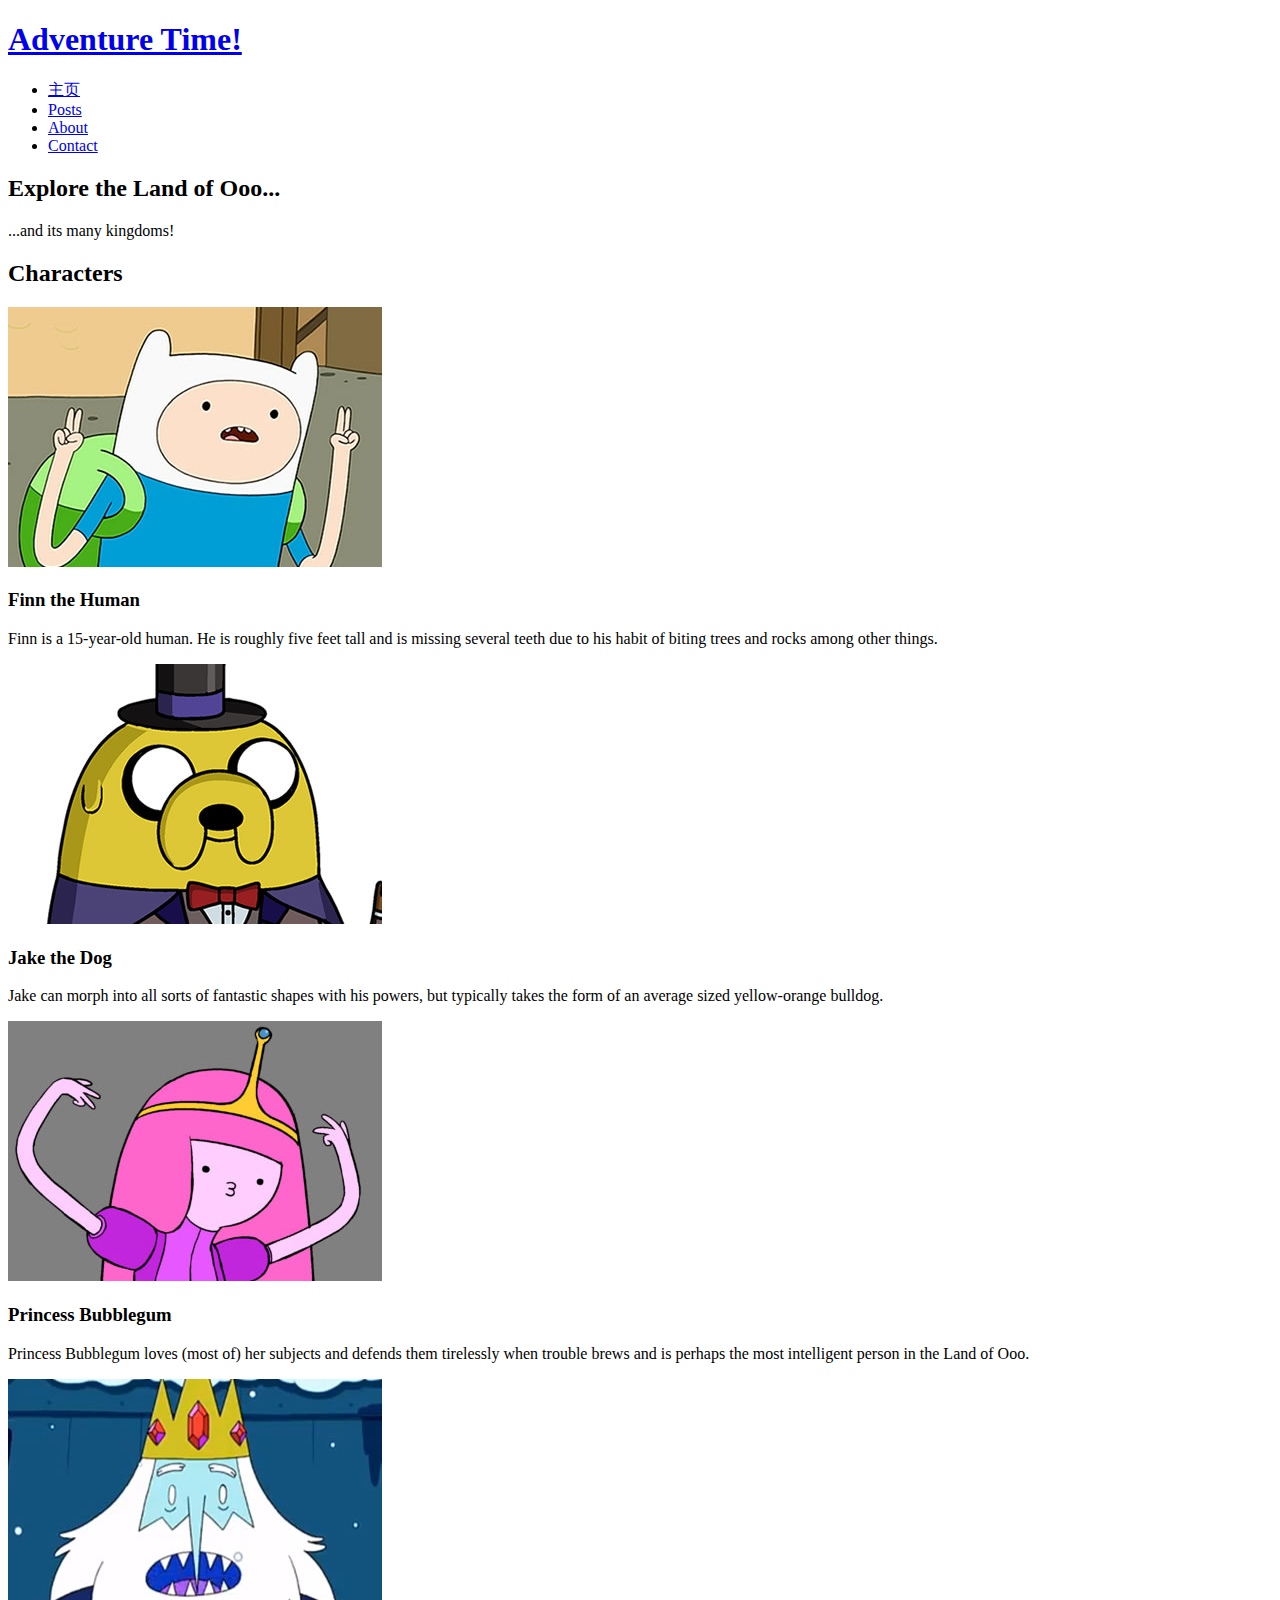
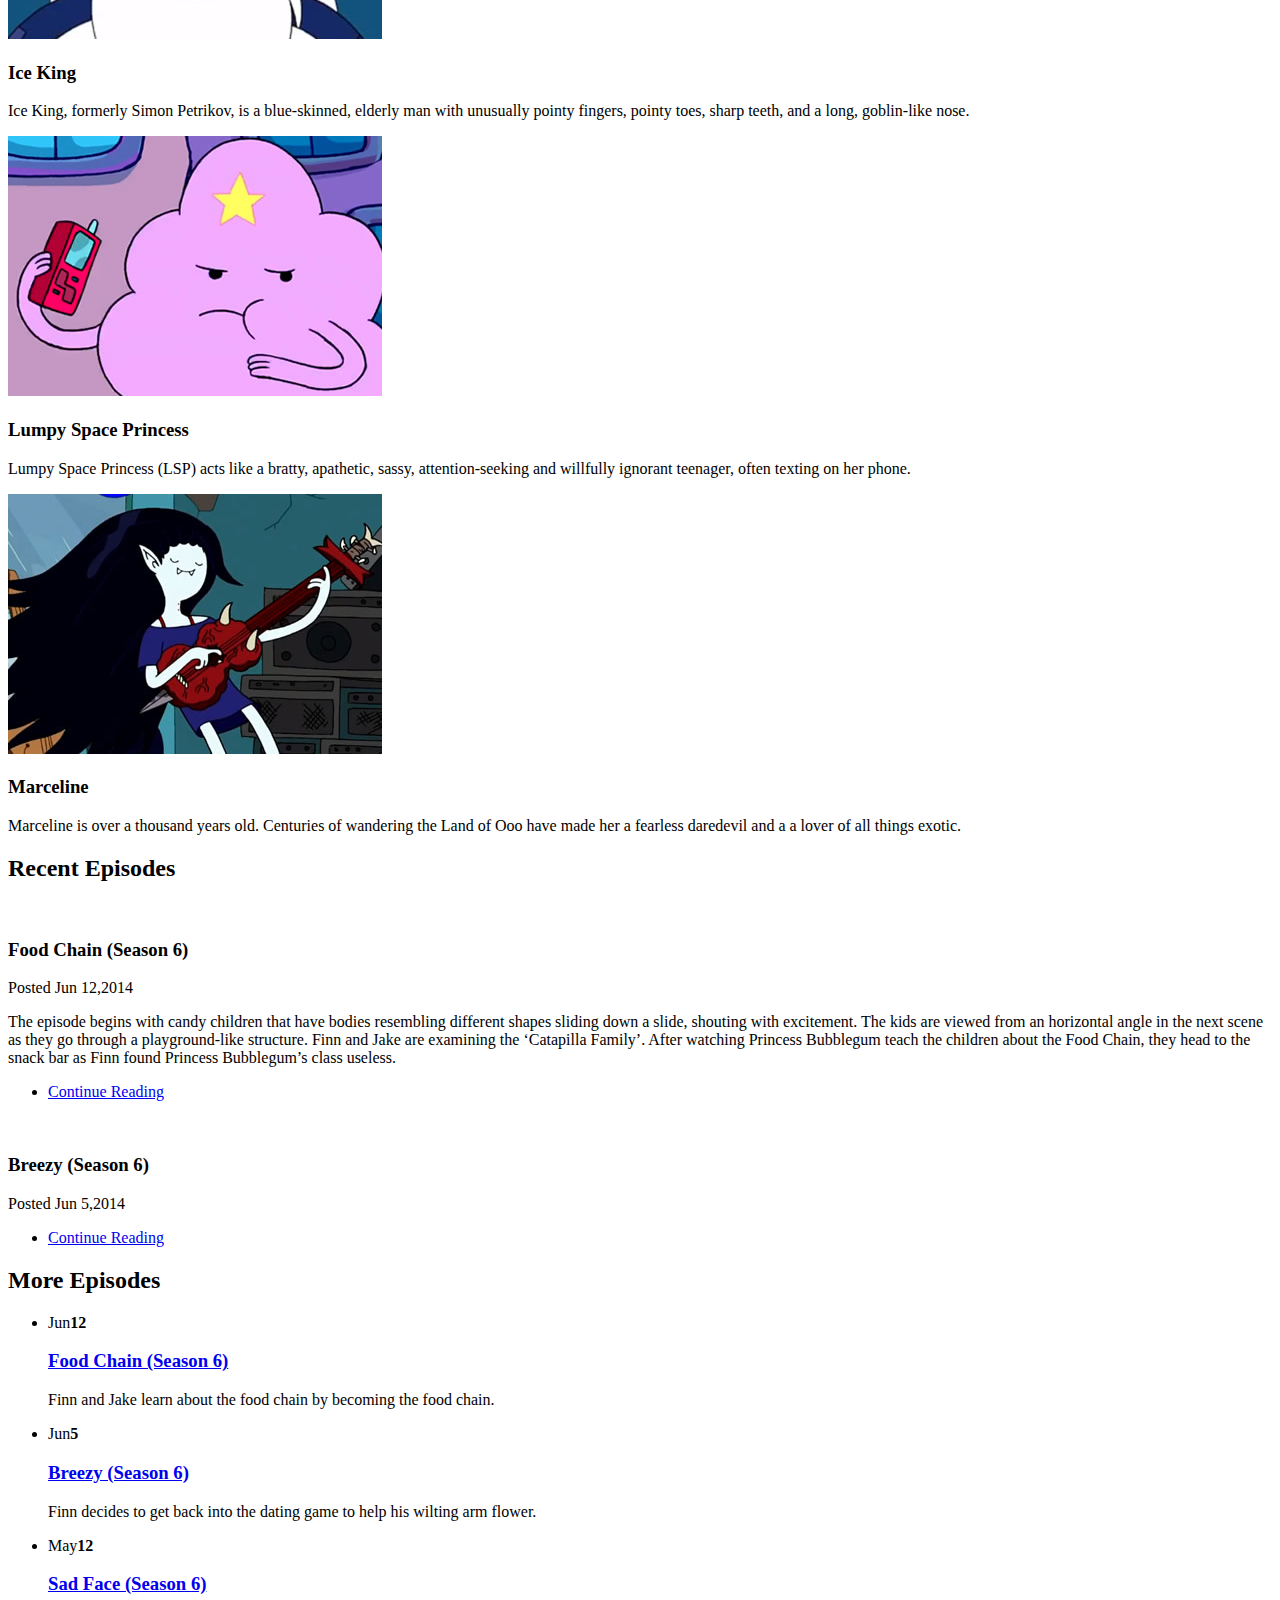
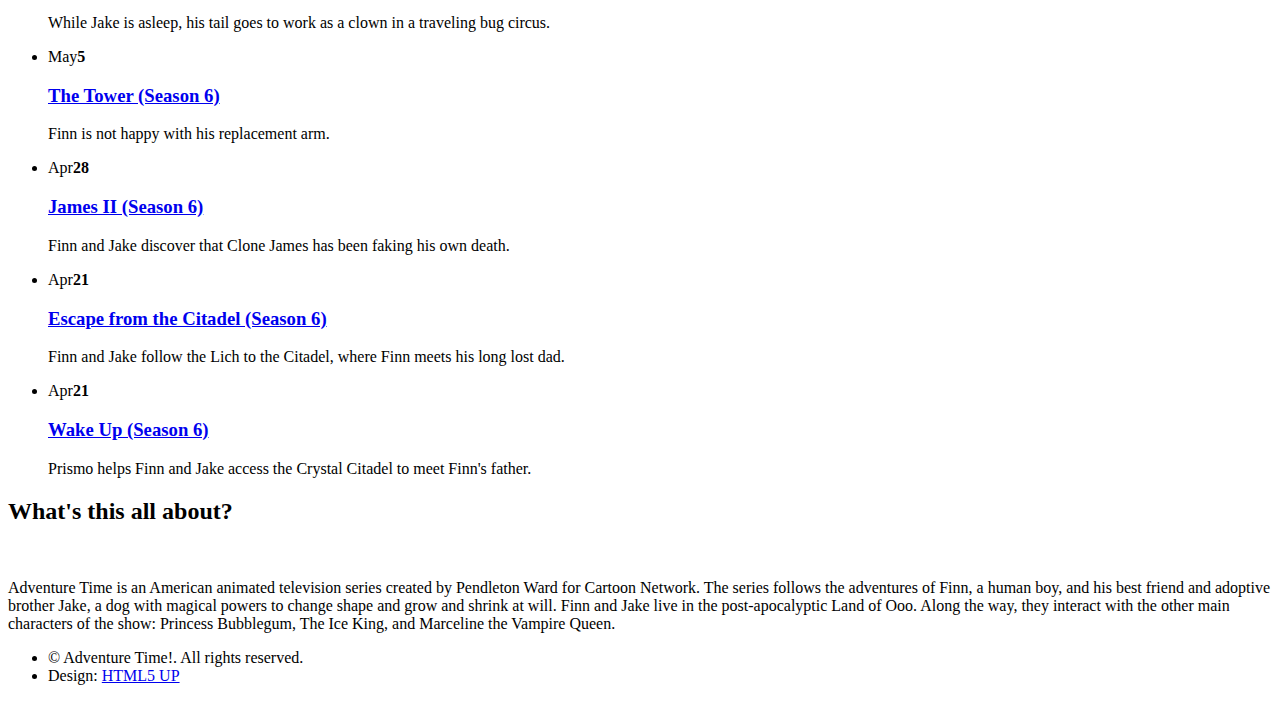
==== commit 03aedcd3: "Deploy from Forestry.io" ====
--- a/index.html
+++ b/index.html
@@ -34,7 +34,7 @@
             <ul>
                 
                 
-                    <li><a href="/">Home</a></li>
+                    <li><a href="/">主页</a></li>
                 
                     <li><a href="/posts">Posts</a></li>
                 
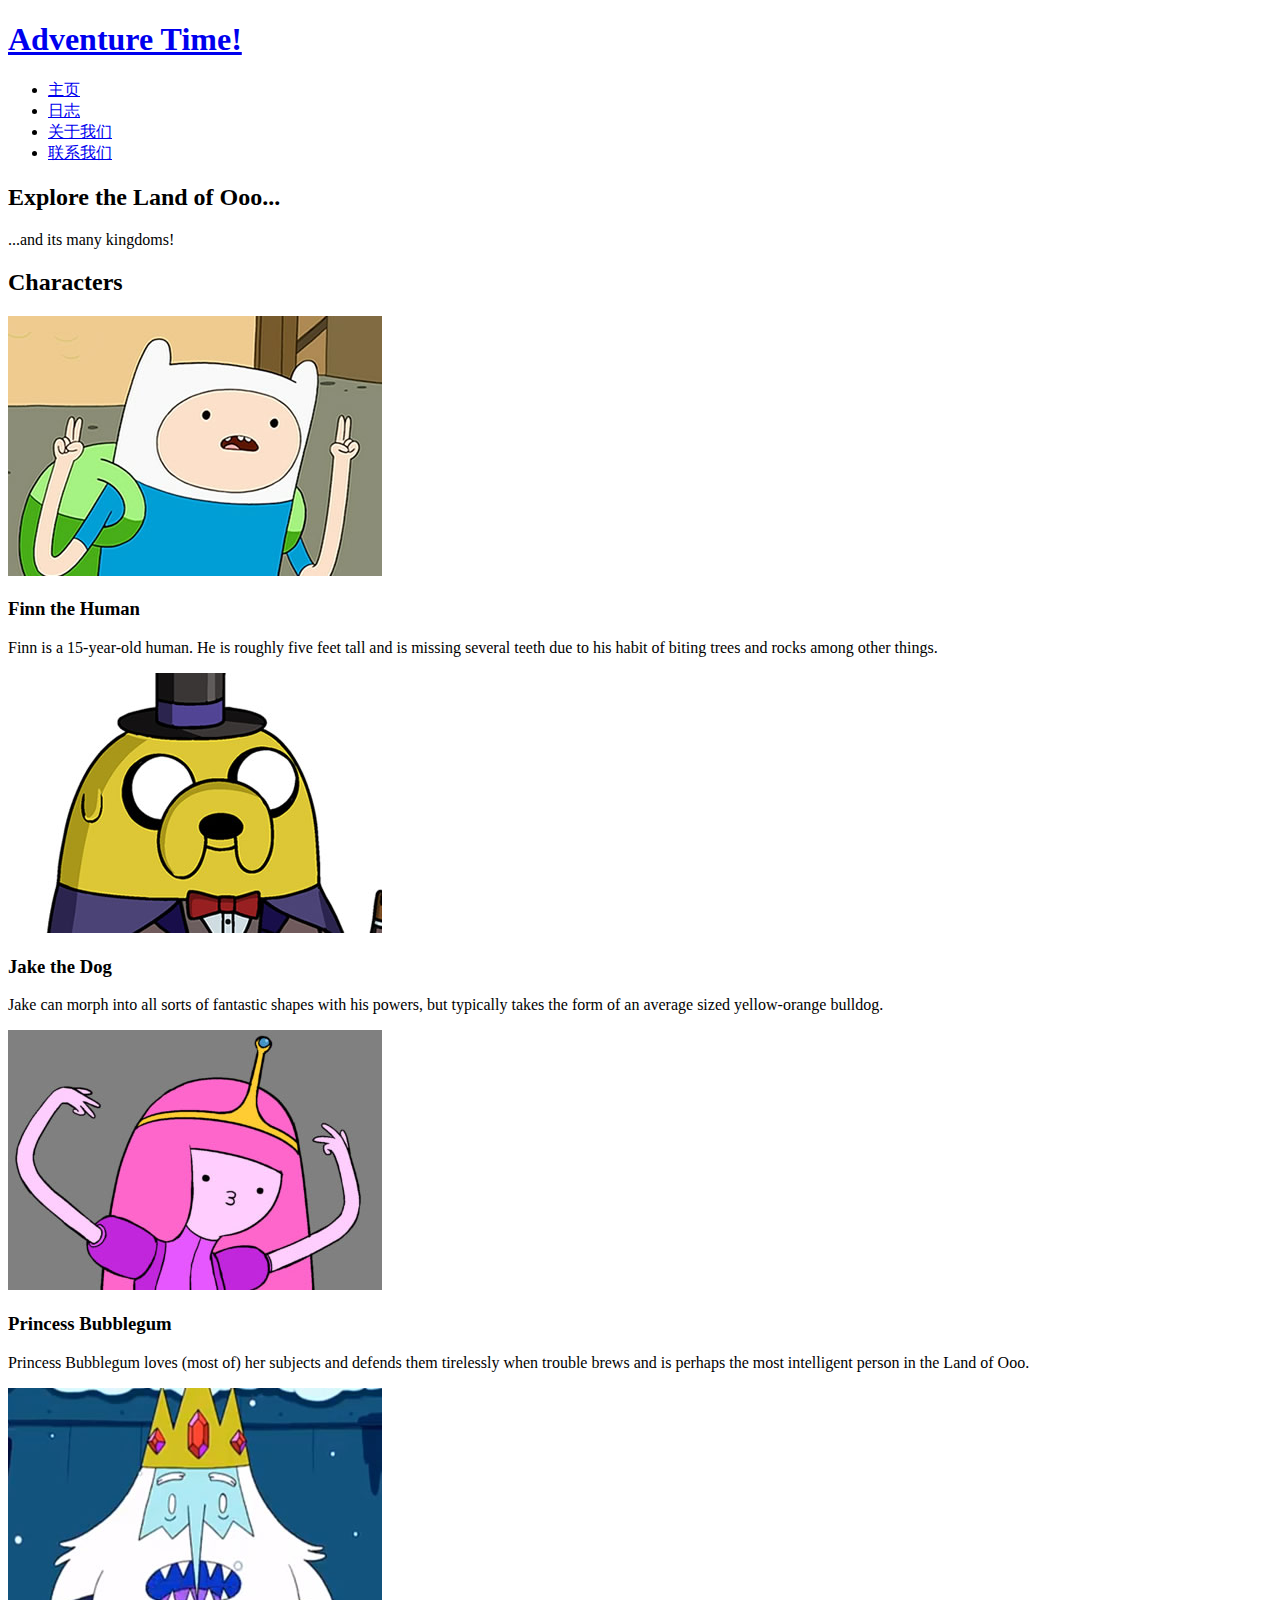
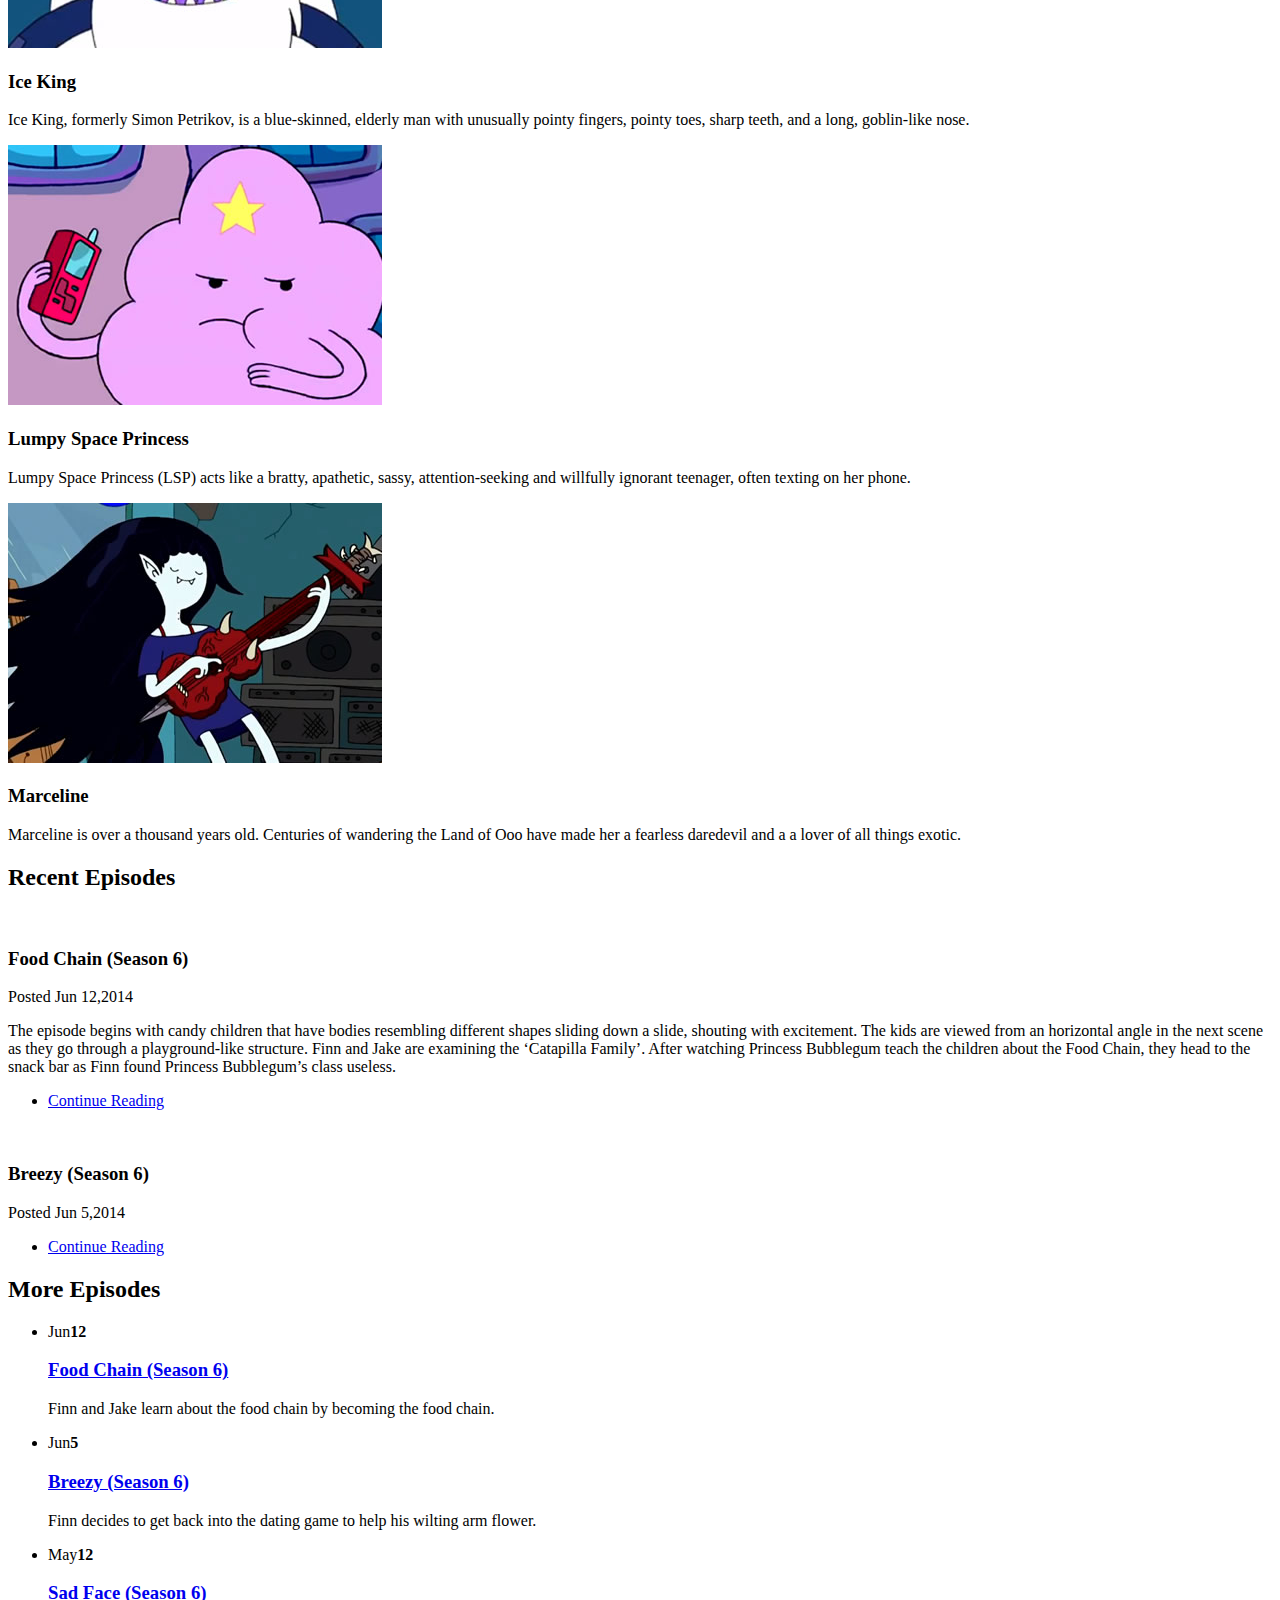
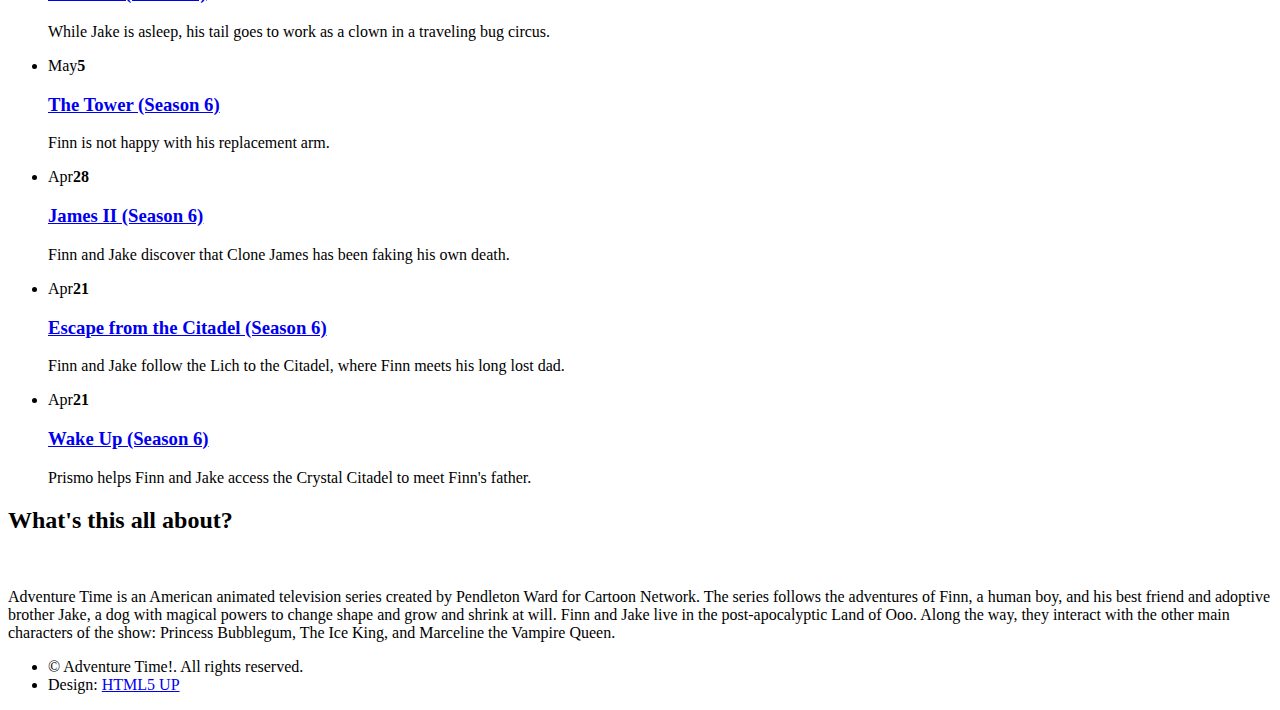
==== commit 6f855a3f: "Deploy from Forestry.io" ====
--- a/index.html
+++ b/index.html
@@ -36,11 +36,11 @@
                 
                     <li><a href="/">主页</a></li>
                 
-                    <li><a href="/posts">Posts</a></li>
-                
-                    <li><a href="/about/">About</a></li>
-                
-                    <li><a href="/contact/">Contact</a></li>
+                    <li><a href="/posts">日志</a></li>
+                
+                    <li><a href="/about/">关于我们</a></li>
+                
+                    <li><a href="/contact/">联系我们</a></li>
                 
             </ul>
         </nav>
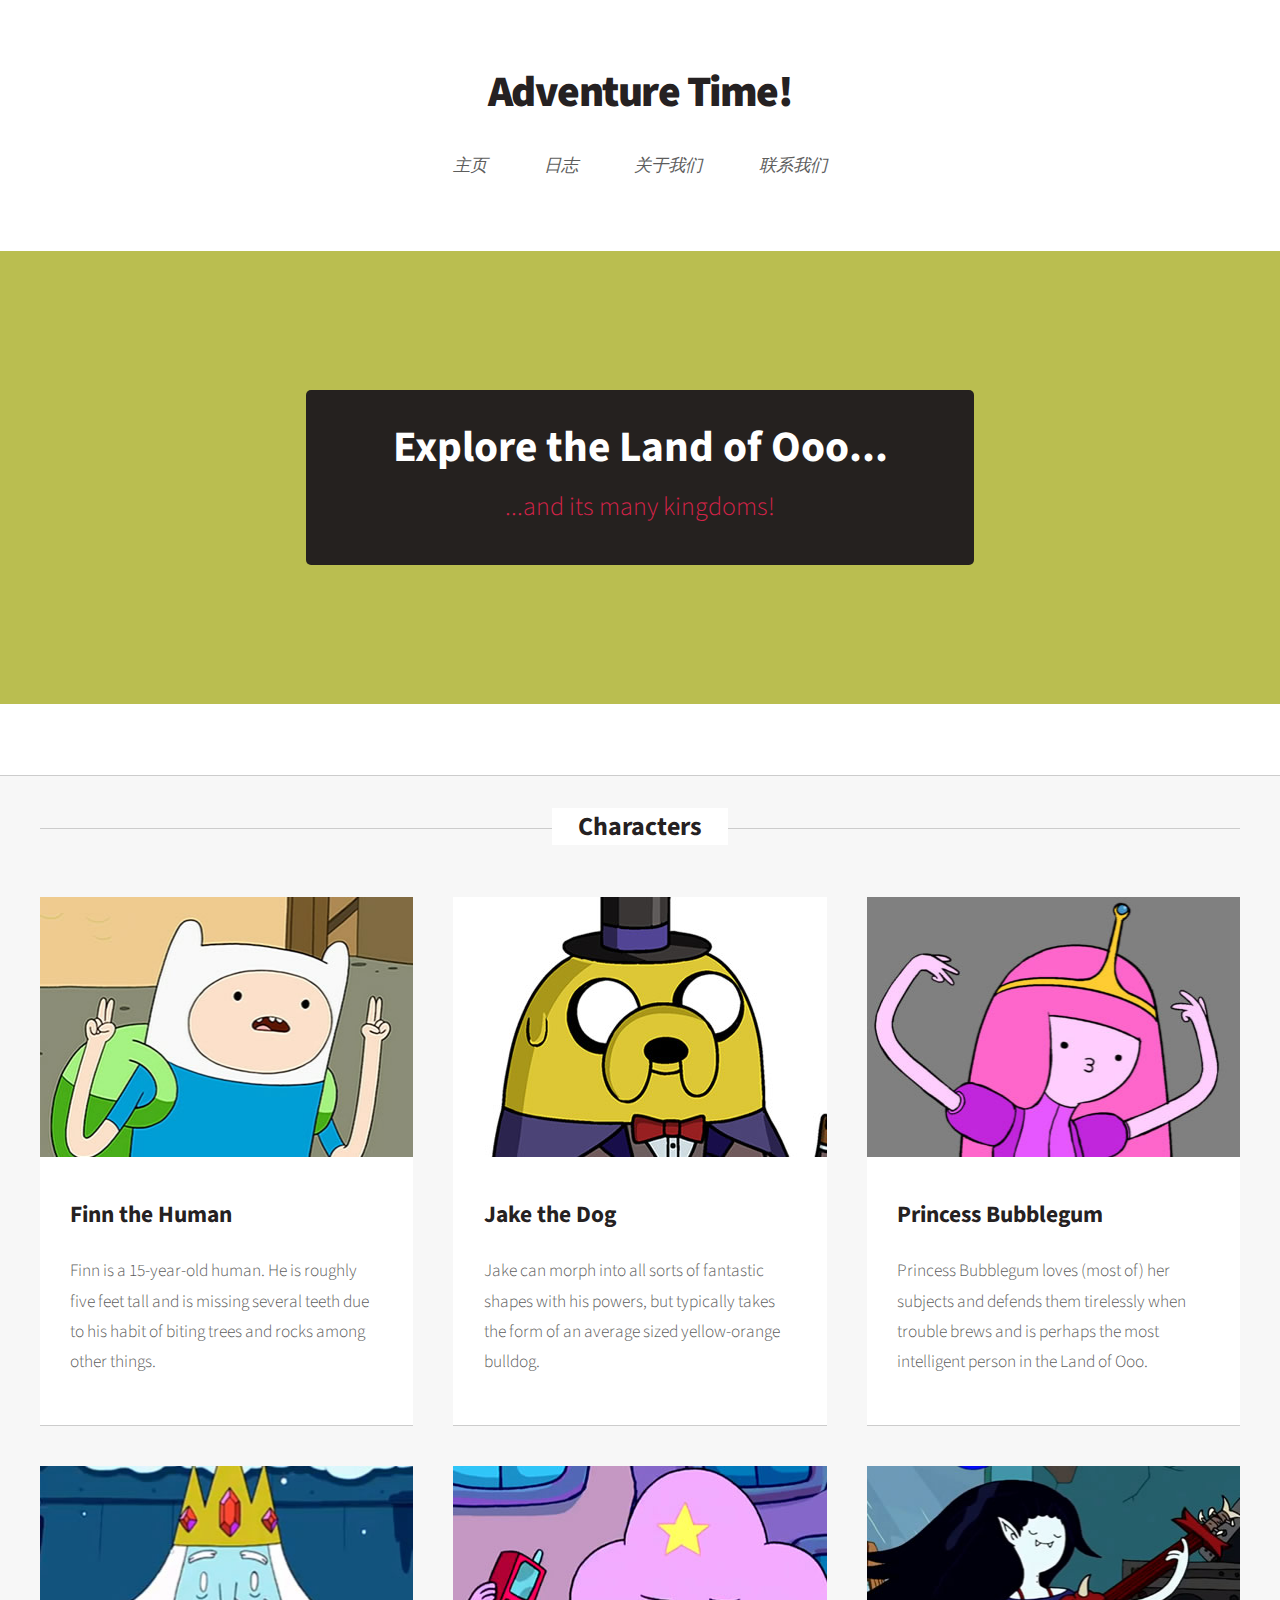
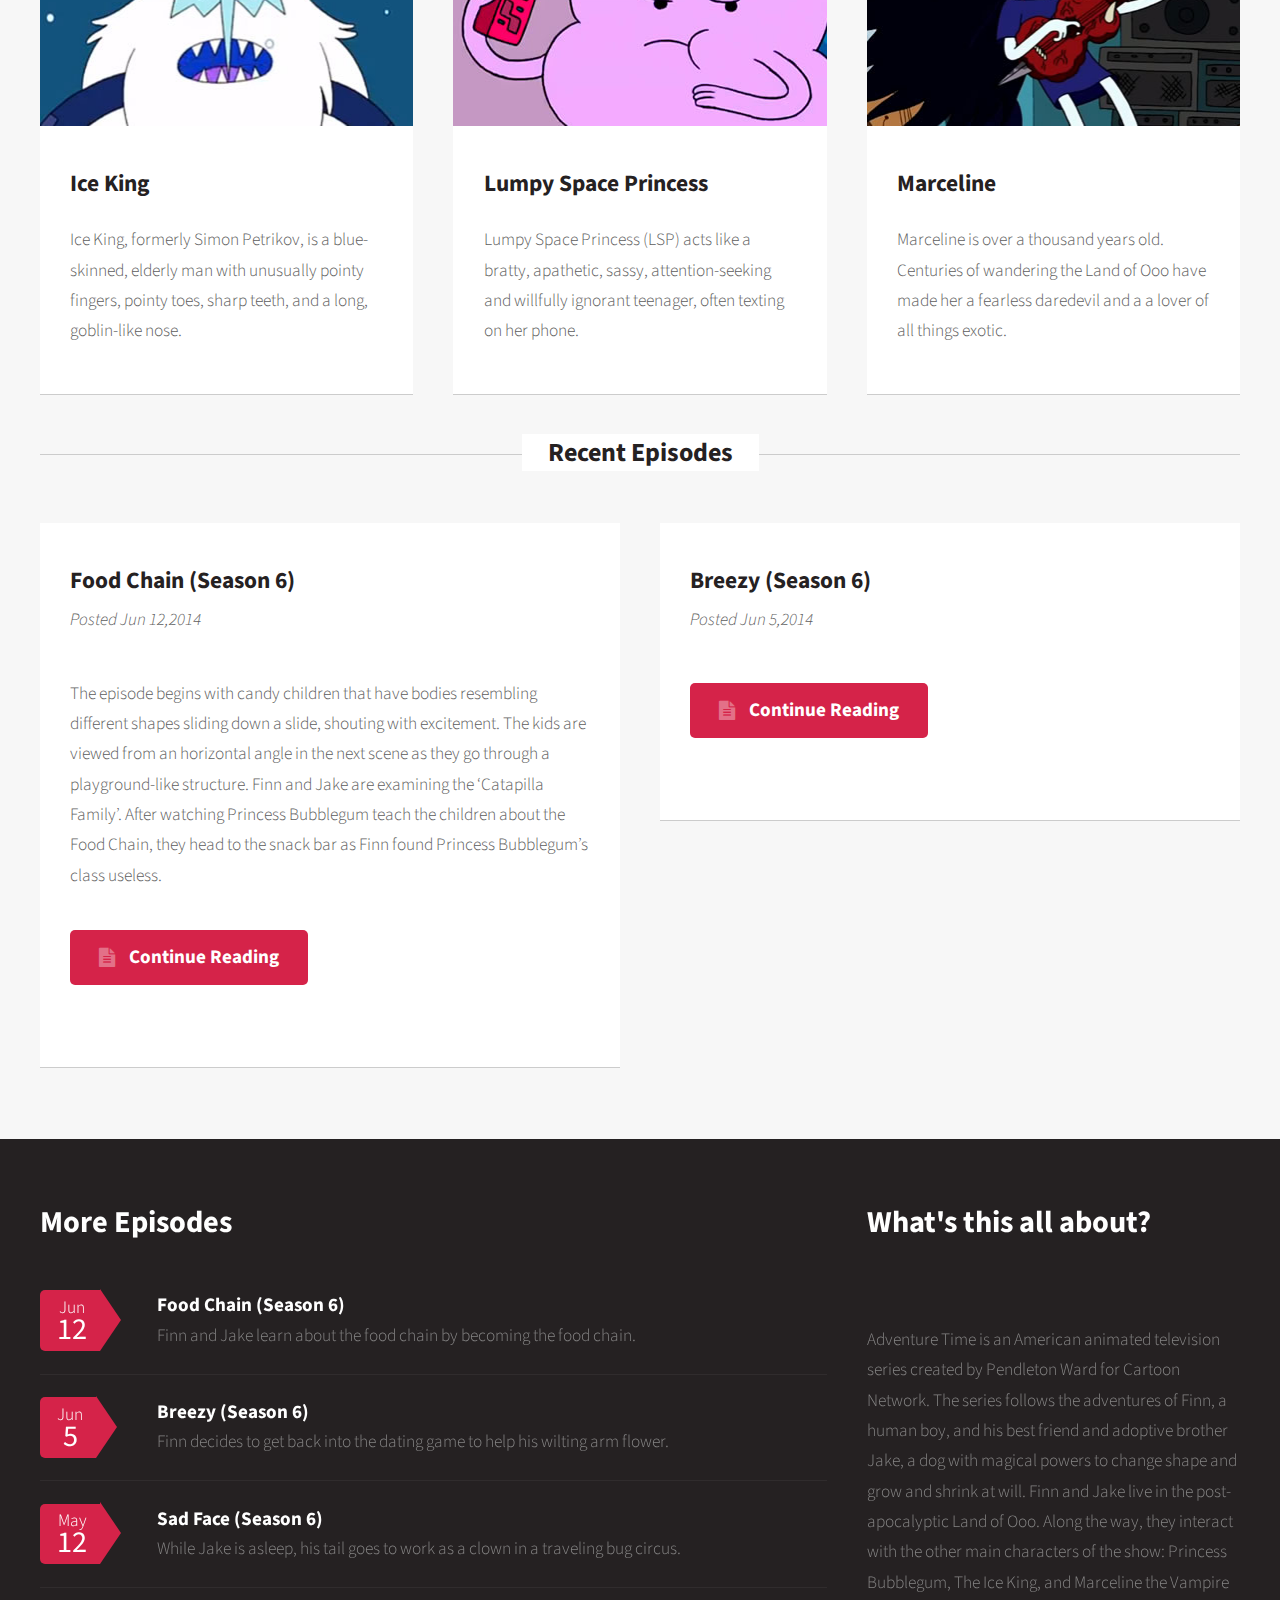
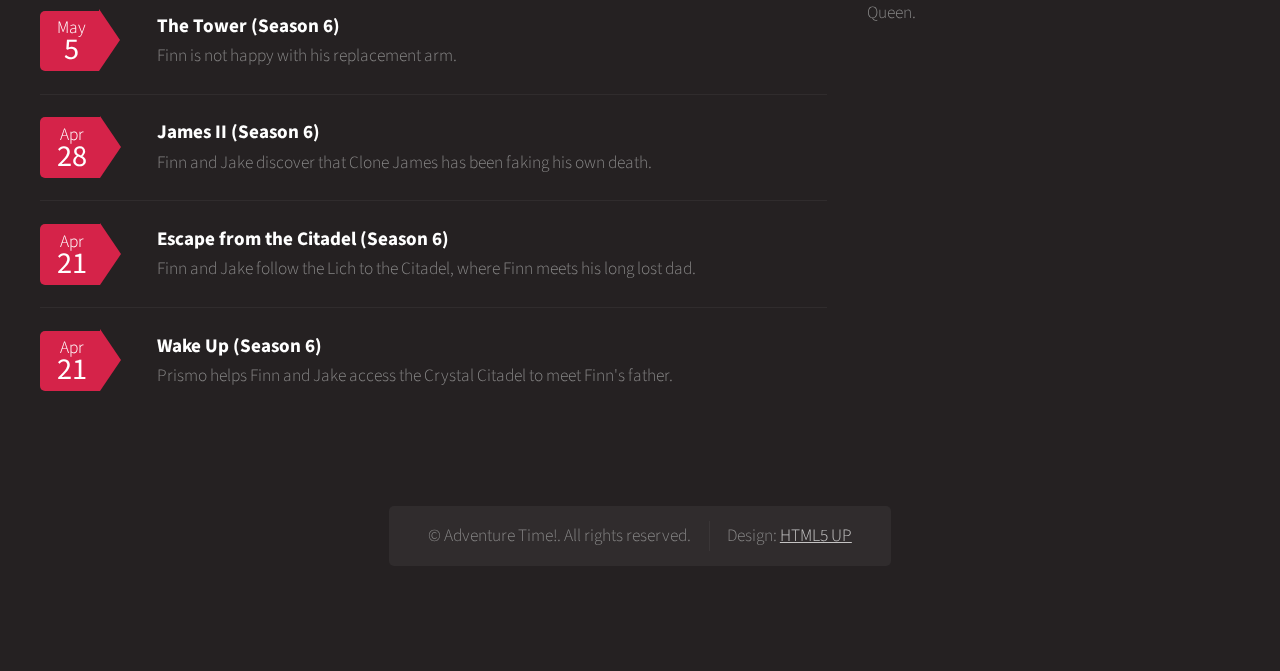
==== commit d19095da: "Update index.html" ====
--- a/index.html
+++ b/index.html
@@ -9,15 +9,15 @@
 
     <meta name="keywords" content="adventure time,cartoon network,cartoons,finn,jake,princess bubblegum" />
     
-    <script src="http://example.comassets/js/jquery.min.js"></script>
-    <script src="http://example.comassets/js/skel.min.js"></script>
-    <script src="http://example.comassets/js/skel-layers.min.js"></script>
-    <script src="http://example.comassets/js/init.js"></script>
-    <link rel="stylesheet" href="http://example.comassets/css/skel.css" />
-    <link rel="stylesheet" href="http://example.comassets/css/style.css" />
-    <link rel="stylesheet" href="http://example.comassets/css/style-desktop.css" />
-    
-    <link rel="alternate" type="application/rss+xml" title="Adventure Time!" href="http://example.com/index.xml" />
+    <script src="assets/js/jquery.min.js"></script>
+    <script src="assets/js/skel.min.js"></script>
+    <script src="assets/js/skel-layers.min.js"></script>
+    <script src="assets/js/init.js"></script>
+    <link rel="stylesheet" href="assets/css/skel.css" />
+    <link rel="stylesheet" href="assets/css/style.css" />
+    <link rel="stylesheet" href="assets/css/style-desktop.css" />
+    
+    <link rel="alternate" type="application/rss+xml" title="Adventure Time!" href="/index.xml" />
 </head>
 
 
--- a/assets/css/skel.css
+++ b/assets/css/skel.css
@@ -0,0 +1,247 @@
+/* Resets (http://meyerweb.com/eric/tools/css/reset/ | v2.0 | 20110126 | License: none (public domain)) */
+
+	html,body,div,span,applet,object,iframe,h1,h2,h3,h4,h5,h6,p,blockquote,pre,a,abbr,acronym,address,big,cite,code,del,dfn,em,img,ins,kbd,q,s,samp,small,strike,strong,sub,sup,tt,var,b,u,i,center,dl,dt,dd,ol,ul,li,fieldset,form,label,legend,table,caption,tbody,tfoot,thead,tr,th,td,article,aside,canvas,details,embed,figure,figcaption,footer,header,hgroup,menu,nav,output,ruby,section,summary,time,mark,audio,video{margin:0;padding:0;border:0;font-size:100%;font:inherit;vertical-align:baseline;}article,aside,details,figcaption,figure,footer,header,hgroup,menu,nav,section{display:block;}body{line-height:1;}ol,ul{list-style:none;}blockquote,q{quotes:none;}blockquote:before,blockquote:after,q:before,q:after{content:'';content:none;}table{border-collapse:collapse;border-spacing:0;}body{-webkit-text-size-adjust:none}
+
+/* Box Model */
+
+	*, *:before, *:after {
+		-moz-box-sizing: border-box;
+		-webkit-box-sizing: border-box;
+		box-sizing: border-box;
+	}
+
+/* Container */
+
+	.container {
+		margin-left: auto;
+		margin-right: auto;
+
+		/* width: (containers) */
+		width: 1200px;
+	}
+
+	/* Modifiers */
+
+		/* 125% */
+			.container.\31 25\25 {
+				width: 100%;
+
+				/* max-width: (containers * 1.25) */
+				max-width: 1500px;
+
+				/* min-width: (containers) */
+				min-width: 1200px;
+			}
+
+		/* 75% */
+			.container.\37 5\25 {
+
+				/* width: (containers * 0.75) */
+				width: 900px;
+
+			}
+
+		/* 50% */
+			.container.\35 0\25 {
+
+				/* width: (containers * 0.50) */
+				width: 600px;
+
+			}
+
+		/* 25% */
+			.container.\32 5\25 {
+
+				/* width: (containers * 0.25) */
+				width: 300px;
+
+			}
+
+/* Grid */
+
+	.row {
+		border-bottom: solid 1px transparent;
+	}
+
+	.row > * {
+		float: left;
+	}
+
+	.row:after, .row:before {
+		content: '';
+		display: block;
+		clear: both;
+		height: 0;
+	}
+
+	.row.uniform > * > :first-child {
+		margin-top: 0;
+	}
+
+	.row.uniform > * > :last-child {
+		margin-bottom: 0;
+	}
+
+	/* Gutters */
+
+		/* Normal */
+
+			.row > * {
+				/* padding: (gutters.horizontal) 0 0 (gutters.vertical) */
+				padding: 40px 0 0 40px;
+			}
+
+			.row {
+				/* margin: -(gutters.horizontal) 0 -1px -(gutters.vertical) */
+				margin: -40px 0 -1px -40px;
+			}
+
+			.row.uniform > * {
+				/* padding: (gutters.vertical) 0 0 (gutters.vertical) */
+				padding: 40px 0 0 40px;
+			}
+
+			.row.uniform {
+				/* margin: -(gutters.vertical) 0 -1px -(gutters.vertical) */
+				margin: -40px 0 -1px -40px;
+			}
+
+		/* 200% */
+
+			.row.\32 00\25 > * {
+				/* padding: (gutters.horizontal) 0 0 (gutters.vertical) */
+				padding: 80px 0 0 80px;
+			}
+
+			.row.\32 00\25 {
+				/* margin: -(gutters.horizontal) 0 -1px -(gutters.vertical) */
+				margin: -80px 0 -1px -80px;
+			}
+
+			.row.uniform.\32 00\25 > * {
+				/* padding: (gutters.vertical) 0 0 (gutters.vertical) */
+				padding: 80px 0 0 80px;
+			}
+
+			.row.uniform.\32 00\25 {
+				/* margin: -(gutters.vertical) 0 -1px -(gutters.vertical) */
+				margin: -80px 0 -1px -80px;
+			}
+
+		/* 150% */
+
+			.row.\31 50\25 > * {
+				/* padding: (gutters.horizontal) 0 0 (gutters.vertical) */
+				padding: 60px 0 0 60px;
+			}
+
+			.row.\31 50\25 {
+				/* margin: -(gutters.horizontal) 0 -1px -(gutters.vertical) */
+				margin: -60px 0 -1px -60px;
+			}
+
+			.row.uniform.\31 50\25 > * {
+				/* padding: (gutters.vertical) 0 0 (gutters.vertical) */
+				padding: 60px 0 0 60px;
+			}
+
+			.row.uniform.\31 50\25 {
+				/* margin: -(gutters.vertical) 0 -1px -(gutters.vertical) */
+				margin: -60px 0 -1px -60px;
+			}
+
+		/* 50% */
+
+			.row.\35 0\25 > * {
+				/* padding: (gutters.horizontal) 0 0 (gutters.vertical) */
+				padding: 20px 0 0 20px;
+			}
+
+			.row.\35 0\25 {
+				/* margin: -(gutters.horizontal) 0 -1px -(gutters.vertical) */
+				margin: -20px 0 -1px -20px;
+			}
+
+			.row.uniform.\35 0\25 > * {
+				/* padding: (gutters.vertical) 0 0 (gutters.vertical) */
+				padding: 20px 0 0 20px;
+			}
+
+			.row.uniform.\35 0\25 {
+				/* margin: -(gutters.vertical) 0 -1px -(gutters.vertical) */
+				margin: -20px 0 -1px -20px;
+			}
+
+		/* 25% */
+
+			.row.\32 5\25 > * {
+				/* padding: (gutters.horizontal) 0 0 (gutters.vertical) */
+				padding: 10px 0 0 10px;
+			}
+
+			.row.\32 5\25 {
+				/* margin: -(gutters.horizontal) 0 -1px -(gutters.vertical) */
+				margin: -10px 0 -1px -10px;
+			}
+
+			.row.uniform.\32 5\25 > * {
+				/* padding: (gutters.vertical) 0 0 (gutters.vertical) */
+				padding: 10px 0 0 10px;
+			}
+
+			.row.uniform.\32 5\25 {
+				/* margin: -(gutters.vertical) 0 -1px -(gutters.vertical) */
+				margin: -10px 0 -1px -10px;
+			}
+
+		/* 0% */
+
+			.row.\30 \25 > * {
+				padding: 0;
+			}
+
+			.row.\30 \25 {
+				margin: 0 0 -1px 0;
+			}
+
+	/* Cells */
+
+		.\31 2u, .\31 2u\24 { width: 100%; clear: none; margin-left: 0; }
+		.\31 1u, .\31 1u\24 { width: 91.6666666667%; clear: none; margin-left: 0; }
+		.\31 0u, .\31 0u\24 { width: 83.3333333333%; clear: none; margin-left: 0; }
+		.\39 u, .\39 u\24 { width: 75%; clear: none; margin-left: 0; }
+		.\38 u, .\38 u\24 { width: 66.6666666667%; clear: none; margin-left: 0; }
+		.\37 u, .\37 u\24 { width: 58.3333333333%; clear: none; margin-left: 0; }
+		.\36 u, .\36 u\24 { width: 50%; clear: none; margin-left: 0; }
+		.\35 u, .\35 u\24 { width: 41.6666666667%; clear: none; margin-left: 0; }
+		.\34 u, .\34 u\24 { width: 33.3333333333%; clear: none; margin-left: 0; }
+		.\33 u, .\33 u\24 { width: 25%; clear: none; margin-left: 0; }
+		.\32 u, .\32 u\24 { width: 16.6666666667%; clear: none; margin-left: 0; }
+		.\31 u, .\31 u\24 { width: 8.3333333333%; clear: none; margin-left: 0; }
+
+		.\31 2u\24 + *,
+		.\31 1u\24 + *,
+		.\31 0u\24 + *,
+		.\39 u\24 + *,
+		.\38 u\24 + *,
+		.\37 u\24 + *,
+		.\36 u\24 + *,
+		.\35 u\24 + *,
+		.\34 u\24 + *,
+		.\33 u\24 + *,
+		.\32 u\24 + *,
+		.\31 u\24 + * {
+			clear: left;
+		}
+
+		.\-11u { margin-left: 91.6666666667% }
+		.\-10u { margin-left: 83.3333333333% }
+		.\-9u { margin-left: 75% }
+		.\-8u { margin-left: 66.6666666667% }
+		.\-7u { margin-left: 58.3333333333% }
+		.\-6u { margin-left: 50% }
+		.\-5u { margin-left: 41.6666666667% }
+		.\-4u { margin-left: 33.3333333333% }
+		.\-3u { margin-left: 25% }
+		.\-2u { margin-left: 16.6666666667% }
+		.\-1u { margin-left: 8.3333333333% }--- a/assets/css/style.css
+++ b/assets/css/style.css
@@ -0,0 +1,868 @@
+@charset 'UTF-8';
+@import url("font-awesome.min.css");
+@import url("http://fonts.googleapis.com/css?family=Source+Sans+Pro:300,400,700,900,300italic");
+
+/*
+	Dopetrope by HTML5 UP
+	html5up.net | @n33co
+	Free for personal and commercial use under the CCA 3.0 license (html5up.net/license)
+*/
+
+/*********************************************************************************/
+/* Basic                                                                         */
+/*********************************************************************************/
+
+	body
+	{
+		background: #252122;
+		/* background-image: url('images/bg02.png'); */
+	}
+
+		body.is-loading * {
+			-moz-transition: none !important;
+			-webkit-transition: none !important;
+			-o-transition: none !important;
+			-ms-transition: none !important;
+			transition: none !important;
+			-moz-animation: none !important;
+			-webkit-animation: none !important;
+			-o-animation: none !important;
+			-ms-animation: none !important;
+			animation: none !important;
+		}
+
+	body,input,textarea,select
+	{
+		font-family: 'Source Sans Pro';
+		font-weight: 300;
+		color: #5d5d5d;
+	}
+
+	strong, b
+	{
+		color: #252122;
+		font-weight: 400;
+	}
+
+	i, em
+	{
+		font-style: italic;
+	}
+
+	sub
+	{
+		position: relative;
+		top: 0.5em;
+		font-size: 0.8em;
+	}
+	
+	sup
+	{
+		position: relative;
+		top: -0.5em;
+		font-size: 0.8em;
+	}
+
+	blockquote
+	{
+		border-left: solid 0.75em #dddddd;
+		padding: 1em 0 1em 1.5em;
+		font-style: italic;
+	}
+
+	h1, h2, h3, h4, h5, h6
+	{
+		color: #252122;
+		font-weight: 700;
+	}
+
+		h1 a, h2 a, h3 a, h4 a, h5 a, h6 a
+		{
+			color: inherit;
+			text-decoration: none;
+		}
+
+	a
+	{
+		color: #d52349;
+		text-decoration: underline;
+	}
+	
+		a:hover
+		{
+			text-decoration: none;
+		}
+
+	br.clear
+	{
+		clear: both;
+	}
+
+	hr
+	{
+		border: 0;
+		border-top: solid 1px #dddddd;
+		height: 1px;
+		margin: 2em 0 2em 0;
+	}
+		
+	p, ul, ol, dl, table
+	{
+		margin-bottom: 2em;
+	}
+
+	/* Form */
+	
+		form
+		{
+		}
+		
+			form label
+			{
+				display: block;
+				color: #252122;
+				font-weight: 400;
+				margin: 0 0 0.5em 0;
+			}
+	
+			form input[type=text],
+			form input[type=email],
+			form input[type=password],
+			form select,
+			form textarea
+			{
+				-webkit-appearance: none;
+				display: block;
+				border: 0;
+				padding: 0.75em 1em;
+				font-size: 1em;
+				border-radius: 5px;
+				border: solid 1px #dddddd;
+				background: #fff;
+				width: 100%;
+			}
+
+			form input[type=text]:focus,
+			form input[type=email]:focus,
+			form input[type=password]:focus,
+			form select:focus,
+			form textarea:focus
+			{
+				box-shadow: inset 0px 0px 1px 1px #43bff0;
+			}
+
+			form textarea
+			{
+				height: 15em;
+			}
+			
+			form .formerize-placeholder
+			{
+				color: #555 !important;
+			}
+
+			form ::-webkit-input-placeholder
+			{
+				color: #555 !important;
+			}
+
+			form :-moz-placeholder
+			{
+				color: #555 !important;
+			}
+
+			form ::-moz-placeholder
+			{
+				color: #555 !important;
+			}
+
+			form :-ms-input-placeholder
+			{
+				color: #555 !important;
+			}
+
+			form ::-moz-focus-inner
+			{
+				border: 0;
+			}
+
+	/* Tables */
+	
+		table
+		{
+			width: 100%;
+		}
+		
+			table.default
+			{
+				width: 100%;
+			}
+
+				table.default tr
+				{
+					border-top: solid 1px #dddddd;
+				}
+
+					table.default tr:first-child
+					{
+						border-top: 0;
+					}
+			
+				table.default td
+				{
+					padding: 0.5em 1em 0.5em 1em;
+				}
+				
+				table.default th
+				{
+					text-align: left;
+					padding: 0.5em 1em 0.5em 1em;
+					font-weight: 700;
+					margin: 0 0 1em 0;
+				}
+			
+				table.default thead
+				{
+					border-bottom: solid 2px #dddddd;
+				}
+				
+				table.default tfoot
+				{
+				}
+				
+				table.default tbody
+				{
+				}
+
+	/* Section/Article */
+	
+		section,
+		article
+		{
+			margin-bottom: 2.5em;
+		}
+		
+			section > :last-child,
+			article > :last-child
+			{
+				margin-bottom: 0;
+			}
+
+			section:last-child,
+			article:last-child
+			{
+				margin-bottom: 0;
+			}
+
+		header
+		{
+		}
+
+			header > p
+			{
+				display: block;
+				font-style: italic;
+			}
+
+			header.major
+			{
+				position: relative;
+				text-align: center;
+				border-top: solid 1px #ccc;
+				top: 1em;
+			}
+
+				header.major h2
+				{
+					background: #fff;
+					position: relative;
+					top: -0.65em;
+					display: inline;
+					margin: 0;
+					padding: 0 1em 0 1em;
+				}
+
+	/* Box */
+
+		.box
+		{
+			background: #ffffff;
+			border-bottom: solid 1px #ccc;
+		}
+		
+			.box .image.featured
+			{
+				position: relative;
+				width: auto;
+			}
+
+	/* Button */
+		
+		input[type="button"],
+		input[type="submit"],
+		input[type="reset"],
+		.button
+		{
+			-webkit-appearance: none;
+			display: inline-block;
+			text-decoration: none;
+			cursor: pointer;
+			border: 0;
+			border-radius: 5px;
+			background: #d52349;
+			color: #fff !important;
+			font-weight: 700;
+			outline: 0;
+			-moz-transition: background-color .25s ease-in-out;
+			-webkit-transition: background-color .25s ease-in-out;
+			-o-transition: background-color .25s ease-in-out;
+			-ms-transition: background-color .25s ease-in-out;
+			transition: background-color .25s ease-in-out;
+		}
+
+			input[type="button"]:hover,
+			input[type="submit"]:hover,
+			input[type="reset"]:hover,
+			.button:hover
+			{
+				background: #e53359;
+			}
+			
+			input[type="button"]:active,
+			input[type="submit"]:active,
+			input[type="reset"]:active,
+			.button:active
+			{
+				background: #c51349;
+			}
+		
+			input[type="button"].alt,
+			input[type="submit"].alt,
+			input[type="reset"].alt,
+			.button.alt
+			{
+				background: #252122;
+			}
+
+				input[type="button"].alt:hover,
+				input[type="submit"].alt:hover,
+				input[type="reset"].alt:hover,
+				.button.alt:hover
+				{
+					background: #353132;
+				}
+				
+				input[type="button"].alt:active,
+				input[type="submit"].alt:active,
+				input[type="reset"].alt:active,
+				.button.alt:active
+				{
+					background: #151112;
+				}
+		
+			.button.icon
+			{
+			}
+			
+				.button.icon:before
+				{
+					opacity: 0.35;
+					position: relative;
+					top: 0.05em;
+					margin-right: 0.75em;
+				}
+
+	/* Image */
+
+		.image
+		{
+			display: inline-block;
+			outline: 0;
+		}
+		
+			.image img
+			{
+				display: block;
+				width: 100%;
+			}
+
+			.image.centered
+			{
+				display: block;
+				margin: 0 0 2em 0;
+			}
+
+				.image.centered img
+				{
+					margin: 0 auto;
+					width: auto;
+				}
+
+			.image.featured
+			{
+				display: block;
+				width: 100%;
+				margin: 0 0 2em 0;
+			}
+			
+			.image.left
+			{
+				float: left;
+				margin: 0 2em 2em 0;
+			}
+
+	/* List */
+
+		ul
+		{
+		}
+
+			ul.default
+			{
+				list-style: disc;
+				padding-left: 1em;
+			}
+			
+				ul.default li
+				{
+					padding-left: 0.5em;
+				}
+				
+			ul.contact
+			{
+			}
+
+				ul.contact li
+				{
+					position: relative;
+					border-top: solid 1px #ddd;
+					padding: 1.3em 0 1.3em 7em;
+				}
+
+					ul.contact li h3
+					{
+						position: absolute;
+						left: 0;
+						top: 1.3em;
+						font-size: 1.1em;
+					}
+
+					ul.contact li p
+					{
+						margin: 0;
+					}
+				
+				ul.contact li:first-child
+				{
+					padding-top: 0;
+					border-top: 0;
+				}
+
+					ul.contact li:first-child h3
+					{
+						top: 0;
+					}
+		
+			ul.dates
+			{
+			}
+			
+				ul.dates li
+				{
+					position: relative;
+					border-top: solid 1px #ddd;
+					padding: 1.3em 0 1.3em 6.75em;
+				}
+
+				ul.dates .date
+				{
+					display: block;
+					position: absolute;
+					left: 0;
+					top: 1.3em;
+					background-color: #d52349;
+					height: 3.5em;
+					text-align: center;
+					color: #fff;
+					line-height: 1em;
+					border-top-left-radius: 5px;
+					border-bottom-left-radius: 5px;
+					padding: 0.5em 0.75em 0 1em;
+				}
+
+					ul.dates .date:after
+					{
+						content: '';
+						position: absolute;
+						bottom: 0;
+						right: -1.2em;
+						border-left: solid 1.25em #d52349;
+						border-top: solid 1.8em transparent;
+						border-bottom: solid 1.8em transparent;
+					}
+				
+					ul.dates .date strong
+					{
+						display: block;
+						font-size: 1.75em;
+						padding-top: 0.15em;
+					}
+					
+				ul.dates h3
+				{
+					font-size: 1.1em;
+				}
+					
+				ul.dates p
+				{
+					margin: 0;
+				}
+
+				ul.dates li:first-child
+				{
+					border-top: 0;
+					padding-top: 0;
+				}
+				
+					ul.dates li:first-child .date
+					{
+						top: 0;
+					}
+
+			ul.divided
+			{
+			}
+			
+				ul.divided li
+				{
+					border-top: solid 1px #ddd;
+					padding: 1em 0 1em 0;
+				}
+				
+				ul.divided li:first-child
+				{
+					border-top: 0;
+					padding-top: 0;
+				}
+			
+			ul.social
+			{
+				overflow: hidden;
+				cursor: default;
+			}
+
+				ul.social li
+				{
+					display: inline-block;
+				}
+
+				ul.social li:first-child
+				{
+					margin-left: 0;
+				}
+
+				ul.social li a
+				{
+					display: inline-block;
+					width: 3em;
+					height: 3em;
+					text-align: center;
+					border-radius: 5px;
+					background: #888;
+					-moz-transition: background-color .25s ease-in-out;
+					-webkit-transition: background-color .25s ease-in-out;
+					-o-transition: background-color .25s ease-in-out;
+					-ms-transition: background-color .25s ease-in-out;
+					transition: background-color .25s ease-in-out;
+				}
+				
+					ul.social li a:before
+					{
+						color: #fff;
+						font-size: 2em;
+						line-height: 1.5em;
+					}
+				
+				ul.social li a.fa-facebook			{ background: #3c5a98; }
+				ul.social li a.fa-facebook:hover	{ background: #4c6aa8; }
+				ul.social li a.fa-twitter			{ background: #2daae4; }
+				ul.social li a.fa-twitter:hover		{ background: #3dbaf4; }
+				ul.social li a.fa-dribbble			{ background: #c4376b; }
+				ul.social li a.fa-dribbble:hover	{ background: #d4477b; }
+				ul.social li a.fa-linkedin			{ background: #006599; }
+				ul.social li a.fa-linkedin:hover	{ background: #1075a9; }
+				ul.social li a.fa-tumblr			{ background: #2b4661; }
+				ul.social li a.fa-tumblr:hover		{ background: #3b5671; }
+				ul.social li a.fa-google-plus		{ background: #da2713; }
+				ul.social li a.fa-google-plus:hover	{ background: #ea3723; }
+
+		ol
+		{
+		}	
+
+			ol.default
+			{
+				list-style: decimal;
+				padding-left: 1.25em;
+			}
+
+				ol.default li
+				{
+					padding-left: 0.25em;
+				}
+
+/*********************************************************************************/
+/* Icons                                                                         */
+/*********************************************************************************/
+
+	.icon {
+		position: relative;
+		text-decoration: none;
+	}
+
+		.icon:before {
+			-moz-osx-font-smoothing: grayscale;
+			-webkit-font-smoothing: antialiased;
+			font-family: FontAwesome;
+			font-style: normal;
+			font-weight: normal;
+			text-transform: none !important;
+		}
+
+		.icon > .label {
+			display: none;
+		}
+
+		.icon.featured
+		{
+			position: relative;
+			display: inline-block;
+			background-color: #d52349;
+			width: 9em;
+			padding: 1.75em 0 0.75em 0;
+			border-top-left-radius: 5px;
+			border-top-right-radius: 5px;
+			margin: 0 0 4.5em 0;
+			cursor: default;
+		}
+
+			.icon.featured:before
+			{
+				font-size: 4.5em;
+				line-height: 1em;
+				color: #fff;
+			}
+					
+			.icon.featured:after
+			{
+				content: '';
+				position: absolute;
+				bottom: -1.95em;
+				left: 0;
+				border-top: solid 2em #d52349;
+				border-left: solid 4.5em transparent;
+				border-right: solid 4.5em transparent;
+			}
+
+			.icon.featured.alt
+			{
+				background-color: #252122;
+			}
+			
+				.icon.featured.alt:after
+				{
+					border-top-color: #252122;
+				}
+
+			.icon.featured.alt2
+			{
+				background-color: #827a7c;
+			}
+			
+				.icon.featured.alt2:after
+				{
+					border-top-color: #827a7c;
+				}
+							
+/*********************************************************************************/
+/* Banner                                                                        */
+/*********************************************************************************/
+
+	#banner
+	{
+		background: #BABE50 url('../images/pic01.jpg');
+		background-position: center center;
+		background-size: auto 100%;
+		background-repeat: no-repeat;
+		text-align: center;
+	}
+
+		#banner header
+		{
+			background-color: #252122;
+			background-color: rgba(34,30,31,0.98);
+		}
+		
+			#banner header h2
+			{
+				color: #fff;
+				font-weight: 700;
+			}
+			
+			#banner header p
+			{
+				color: #d52349;
+				padding: 0;
+				font-style: normal;
+				margin: 0;
+			}
+
+/*********************************************************************************/
+/* Wrappers                                                                      */
+/*********************************************************************************/
+
+	#header-wrapper
+	{
+		position: relative;
+		background: #ffffff;
+		border-bottom: solid 1px #ccc;
+	}
+
+	#main-wrapper
+	{
+		position: relative;
+		background: #f7f7f7; /* url('images/bg02.png'); */
+	}
+
+		#main-wrapper:before
+		{
+			content: '';
+			position: absolute;
+			top: 0;
+			left: 0;
+			width: 100%;
+			/* background: url('images/bg01.png'); */
+			background-size: 100% 100%;
+			z-index: 0;
+			opacity: 0.1;
+		}
+		
+		#main-wrapper .major
+		{
+		}
+		
+			#main-wrapper .major h2
+			{
+				/* background: #f7f7f7 url('images/bg02.png'); */
+			}
+	
+	#footer-wrapper
+	{
+		position: relative;
+		color: #858484;
+	}
+
+		#footer-wrapper:before
+		{
+			content: '';
+			position: absolute;
+			top: 0;
+			left: 0;
+			width: 100%;
+			/* background: url('images/bg01.png'); */
+			background-size: 100% 100%;
+			z-index: 0;
+			opacity: 0.5;
+		}
+	
+		#footer-wrapper a
+		{
+			color: #c5c4c4;
+		}
+		
+		#footer-wrapper h2,
+		#footer-wrapper h3,
+		#footer-wrapper h4,
+		#footer-wrapper h5,
+		#footer-wrapper h6,
+		#footer-wrapper strong,
+		#footer-wrapper b
+		{
+			color: #fff;
+		}
+
+		#footer-wrapper h1 a, 
+		#footer-wrapper h2 a, 
+		#footer-wrapper h3 a, 
+		#footer-wrapper h4 a, 
+		#footer-wrapper h5 a, 
+		#footer-wrapper h6 a
+		{
+			color: inherit;
+		}
+
+		#footer-wrapper ul.contact li
+		{
+			border-top-color: #353434;
+			border-top-color: rgba(255,255,255,0.05);
+		}
+
+		#footer-wrapper ul.dates li
+		{
+			border-top-color: #353434;
+			border-top-color: rgba(255,255,255,0.05);
+		}
+
+		#footer-wrapper ul.divided li
+		{
+			border-top-color: #353434;
+			border-top-color: rgba(255,255,255,0.05);
+		}
+		
+/*********************************************************************************/
+/* Intro                                                                         */
+/*********************************************************************************/
+
+	#intro
+	{
+		text-align: center;
+	}
+	
+/*********************************************************************************/
+/* Copyright                                                                     */
+/*********************************************************************************/
+
+	#copyright
+	{	
+		text-align: center;
+	}
+	
+		#copyright .links
+		{
+			display: inline-block;
+			background: #2C2929;
+			background: rgba(255,255,255,0.05);
+			border-radius: 5px;
+			margin: 0;
+		}
+/*********************************************************************************/
+/* Added                                                                     */
+/*********************************************************************************/
+
+/*article image header */
+
+article.post .image {
+    min-height: 400px;
+    background-position: center;
+    background-repeat: no-repeat;
+    background-size: 100%;
+}
+
+#header-wrapper #header {
+	margin-bottom: 4em;
+}
+
+.container {
+	width: 100%;
+	max-width: 1200px;
+}--- a/assets/css/style-desktop.css
+++ b/assets/css/style-desktop.css
@@ -0,0 +1,457 @@
+/*
+	Dopetrope by HTML5 UP
+	html5up.net | @n33co
+	Free for personal and commercial use under the CCA 3.0 license (html5up.net/license)
+*/
+
+/*********************************************************************************/
+/* Basic                                                                         */
+/*********************************************************************************/
+
+	body,input,textarea,select
+	{
+		font-size: 13pt;
+		line-height: 1.75em;
+	}
+	
+	h2
+	{
+		font-size: 1.5em;
+	}
+	
+	h3
+	{
+		font-size: 1.35em;
+	}
+
+	/* Section/Article */
+
+		header
+		{
+			margin: 0 0 1.5em 0;
+		}
+		
+			header > p
+			{
+				margin: 0.5em 0 0 0;
+				padding-bottom: 0.5em;
+			}
+
+			header.major
+			{
+				margin: 0 0 3em 0;
+			}
+
+		footer
+		{
+			margin: 2.25em 0 0 0;
+		}
+	
+	/* Box */
+
+		.box
+		{
+			padding: 2.75em 1.75em 2.75em 1.75em;
+		}
+		
+			.box .image.featured
+			{
+				left: 1.75em;
+				top: 1.75em;
+				margin: -4.5em 0 4.25em -3.5em;
+			}
+
+			.box.post
+			{
+			}
+			
+				.box.post header
+				{
+					padding-top: 1em;
+					margin: 0 0 2em 0;
+				}
+			
+				.box.post h2
+				{
+					font-size: 2.5em;
+					letter-spacing: -0.015em;
+				}
+				
+				.box.post header > p
+				{
+					margin-top: 1.25em;
+					font-size: 1.25em;
+				}
+
+	/* Button */
+	
+		input[type="button"],
+		input[type="submit"],
+		input[type="reset"],
+		.button
+		{
+			font-size: 1.1em;
+			padding: 0.65em 1.5em 0.65em 1.5em;
+		}
+
+			input[type="button"].big,
+			input[type="submit"].big,
+			input[type="reset"].big,
+			.button.big
+			{
+				font-size: 1.5em;
+				padding: 0.75em 1.5em 0.75em 1.5em;
+			}
+
+	/* List */
+
+		ul.actions
+		{
+		}
+		
+			ul.actions li
+			{
+				display: inline-block;
+				margin-left: 1em;
+			}
+			
+			ul.actions li:first-child
+			{
+				margin-left: 0;
+			}
+
+		ul.links
+		{
+		}
+
+			ul.links li
+			{
+				display: inline-block;
+				border-left: solid 1px rgba(255,255,255,0.05);
+				padding: 0 0 0 1em;
+				margin: 0 0 0 1em;
+			}
+			
+			ul.links li:first-child
+			{
+				border-left: 0;
+				padding-left: 0;
+				margin-left: 0;
+			}
+
+		ul.social
+		{
+			margin: 0 0 3.25em 0;
+		}
+
+			ul.social li
+			{
+				margin-left: 0.75em;
+			}
+
+/*********************************************************************************/
+/* Wrappers                                                                      */
+/*********************************************************************************/
+
+	#header-wrapper
+	{
+		padding: 4.5em 0 0.1em 0;
+	}
+
+	#main-wrapper
+	{
+		padding: 2em 0 4em 0;
+	}
+
+	#footer-wrapper
+	{
+		padding: 4em 0 4em 0;
+	}
+
+		#footer-wrapper header
+		{
+			margin: 0 0 3em 0;
+		}
+		
+			#footer-wrapper header h2
+			{
+				font-size: 1.75em;
+			}
+
+/*********************************************************************************/
+/* Header                                                                        */
+/*********************************************************************************/
+
+	#header
+	{
+		text-align: center;
+	}
+	
+		#header h1
+		{
+			color: #252122;
+			font-weight: 900;
+			font-size: 2.5em;
+			letter-spacing: -0.035em;
+			margin: 0 0 1em 0;
+		}
+
+/*********************************************************************************/
+/* Nav                                                                           */
+/*********************************************************************************/
+
+	#nav
+	{
+	}
+
+		#nav > ul
+		{
+			margin: 0;
+		}
+
+		#nav > ul > li > ul
+		{
+			display: none;
+		}
+
+		#nav > ul > li
+		{
+			display: inline-block;
+			font-style: italic;
+			margin: 0 0.35em 0 0.35em;
+		}
+		
+			#nav > ul > li > a
+			{
+				border-radius: 5px;
+				color: #5d5d5d;
+				text-decoration: none;
+				padding: 0.6em 1.2em 0.6em 1.2em;
+				-moz-transition: background-color .25s ease-in-out;
+				-webkit-transition: background-color .25s ease-in-out;
+				-o-transition: background-color .25s ease-in-out;
+				-ms-transition: background-color .25s ease-in-out;
+				transition: background-color .25s ease-in-out;
+				outline: 0;
+			}
+
+		#nav > ul > li:hover
+		{
+		}
+		
+			#nav > ul > li:hover > a
+			{
+				background: #f3f3f3;
+			}
+			
+		#nav > ul > li.active
+		{
+		}
+		
+			#nav > ul > li.active > a
+			{
+				background: #f3f3f3;
+			}
+			
+		#nav > ul > li.current
+		{
+		}
+		
+			#nav > ul > li.current > a
+			{
+				background: #d52349;
+				color: #fff !important;
+				font-weight: 700;
+			}
+			
+	.dropotron
+	{
+		border-radius: 5px;
+		background-color: #252122;
+		background-color: rgba(34,30,31,0.98);
+		padding: 1.25em 1.5em 1.25em 1.5em;
+		font-style: italic;
+		min-width: 13em;
+		box-shadow: 0px 8px 15px 0px rgba(0,0,0,0.5);
+		text-align: left;
+		margin-top: -1.25em;
+		margin-left: -1px;
+	}
+	
+		.dropotron a,
+		.dropotron span
+		{
+			color: #aaa;
+			text-decoration: none;
+			-moz-transition: color .25s ease-in-out;
+			-webkit-transition: color .25s ease-in-out;
+			-o-transition: color .25s ease-in-out;
+			-ms-transition: color .25s ease-in-out;
+			transition: color .25s ease-in-out;
+		}
+		
+		.dropotron li
+		{
+			padding: 0.25em 0 0.25em 0;
+		}
+
+			.dropotron li:hover > a,
+			.dropotron li:hover >span
+			{
+				color: #fff;
+			}
+
+		.dropotron.level-0
+		{
+			margin-top: 2em;
+		}
+		
+			.dropotron.level-0:before
+			{
+				content: '';
+				display: block;
+				position: absolute;
+				left: 50%;
+				margin-left: -10px;
+				top: -9px;
+				border-left: solid 10px transparent;
+				border-right: solid 10px transparent;
+				border-bottom: solid 10px #252122;
+				border-bottom-color: rgba(34,30,31,0.98);
+			}
+
+/*********************************************************************************/
+/* Banner                                                                        */
+/*********************************************************************************/
+
+	#banner
+	{
+		position: relative;
+		padding: 8em 0;
+		margin: 4em 0 0 0;
+	}
+	
+		#banner header
+		{
+			display: inline-block;
+			padding: 2.5em 5em;
+			border-radius: 5px;
+		}
+		
+			#banner header h2
+			{
+				font-size: 2.5em;
+				margin: 0 0 0.65em 0;
+			}
+
+			#banner header p
+			{
+				font-size: 1.5em;
+			}
+			
+/*********************************************************************************/
+/* Footer                                                                        */
+/*********************************************************************************/
+
+	#footer
+	{
+	}
+
+/*********************************************************************************/
+/* Main                                                                          */
+/*********************************************************************************/
+
+	#main
+	{
+	}
+
+/*********************************************************************************/
+/* Intro                                                                         */
+/*********************************************************************************/
+
+	#intro
+	{
+		overflow: hidden;
+	}
+	
+		#intro section
+		{
+			margin: 3em 0;
+			padding: 2.5em 0;
+		}
+
+		#intro h2
+		{
+			font-size: 1.75em;
+		}
+		
+		#intro p
+		{
+			margin: 0;
+		}
+	
+		#intro .middle
+		{
+			position: relative;
+			z-index: 1;
+		}
+		
+			#intro .middle:before
+			{
+				content: '';
+				width: 32px;
+				height: 100%;
+				position: absolute;
+				left: -24px;
+				top: 0;
+				display: block;
+				z-index: -1;
+				box-shadow:		32px 0 0 0 #fff,
+								0 -32px 0 0 #fff,
+								0 32px 0 0 #fff,
+								32px 32px 0 0 #fff,
+								32px -32px 0 0 #fff,
+								0 0 32px 0 rgba(0,0,0,0.15);
+			}
+
+			#intro .middle:after
+			{
+				content: '';
+				width: 32px;
+				height: 100%;
+				position: absolute;
+				right: -24px;
+				top: 0;
+				display: block;
+				z-index: -1;
+				box-shadow:		-32px 0 0 0 #fff,
+								0 -32px 0 0 #fff,
+								0 32px 0 0 #fff,
+								-32px 32px 0 0 #fff,
+								-32px -32px 0 0 #fff,
+								0 0 32px 0 rgba(0,0,0,0.15);
+			}
+		
+		#intro .button
+		{
+			min-width: 12em;
+		}
+
+		#intro footer
+		{
+			margin: 0;
+		}
+
+/*********************************************************************************/
+/* Copyright                                                                     */
+/*********************************************************************************/
+		
+	#copyright
+	{
+		margin: 3em 0 2em 0;
+	}
+	
+		#copyright .links
+		{
+			padding: 0.85em 2.25em 0.85em 2.25em;
+		}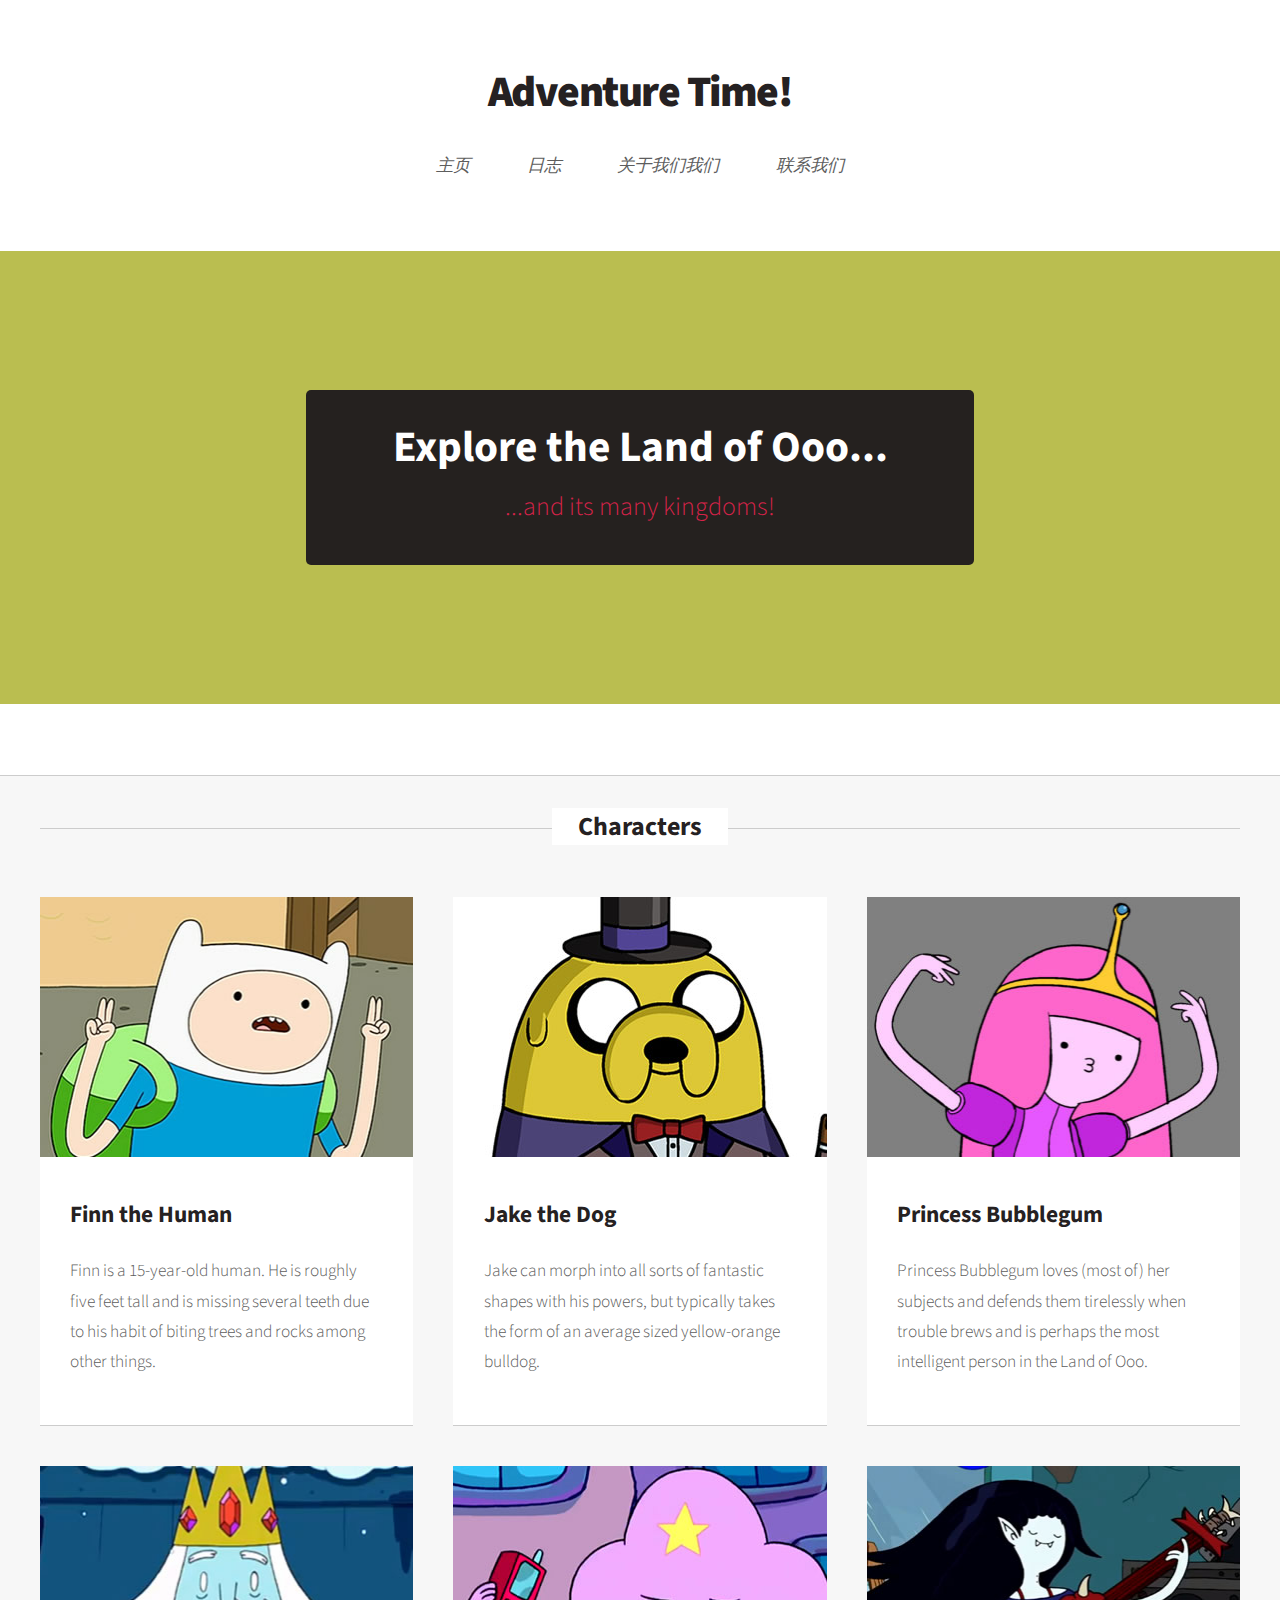
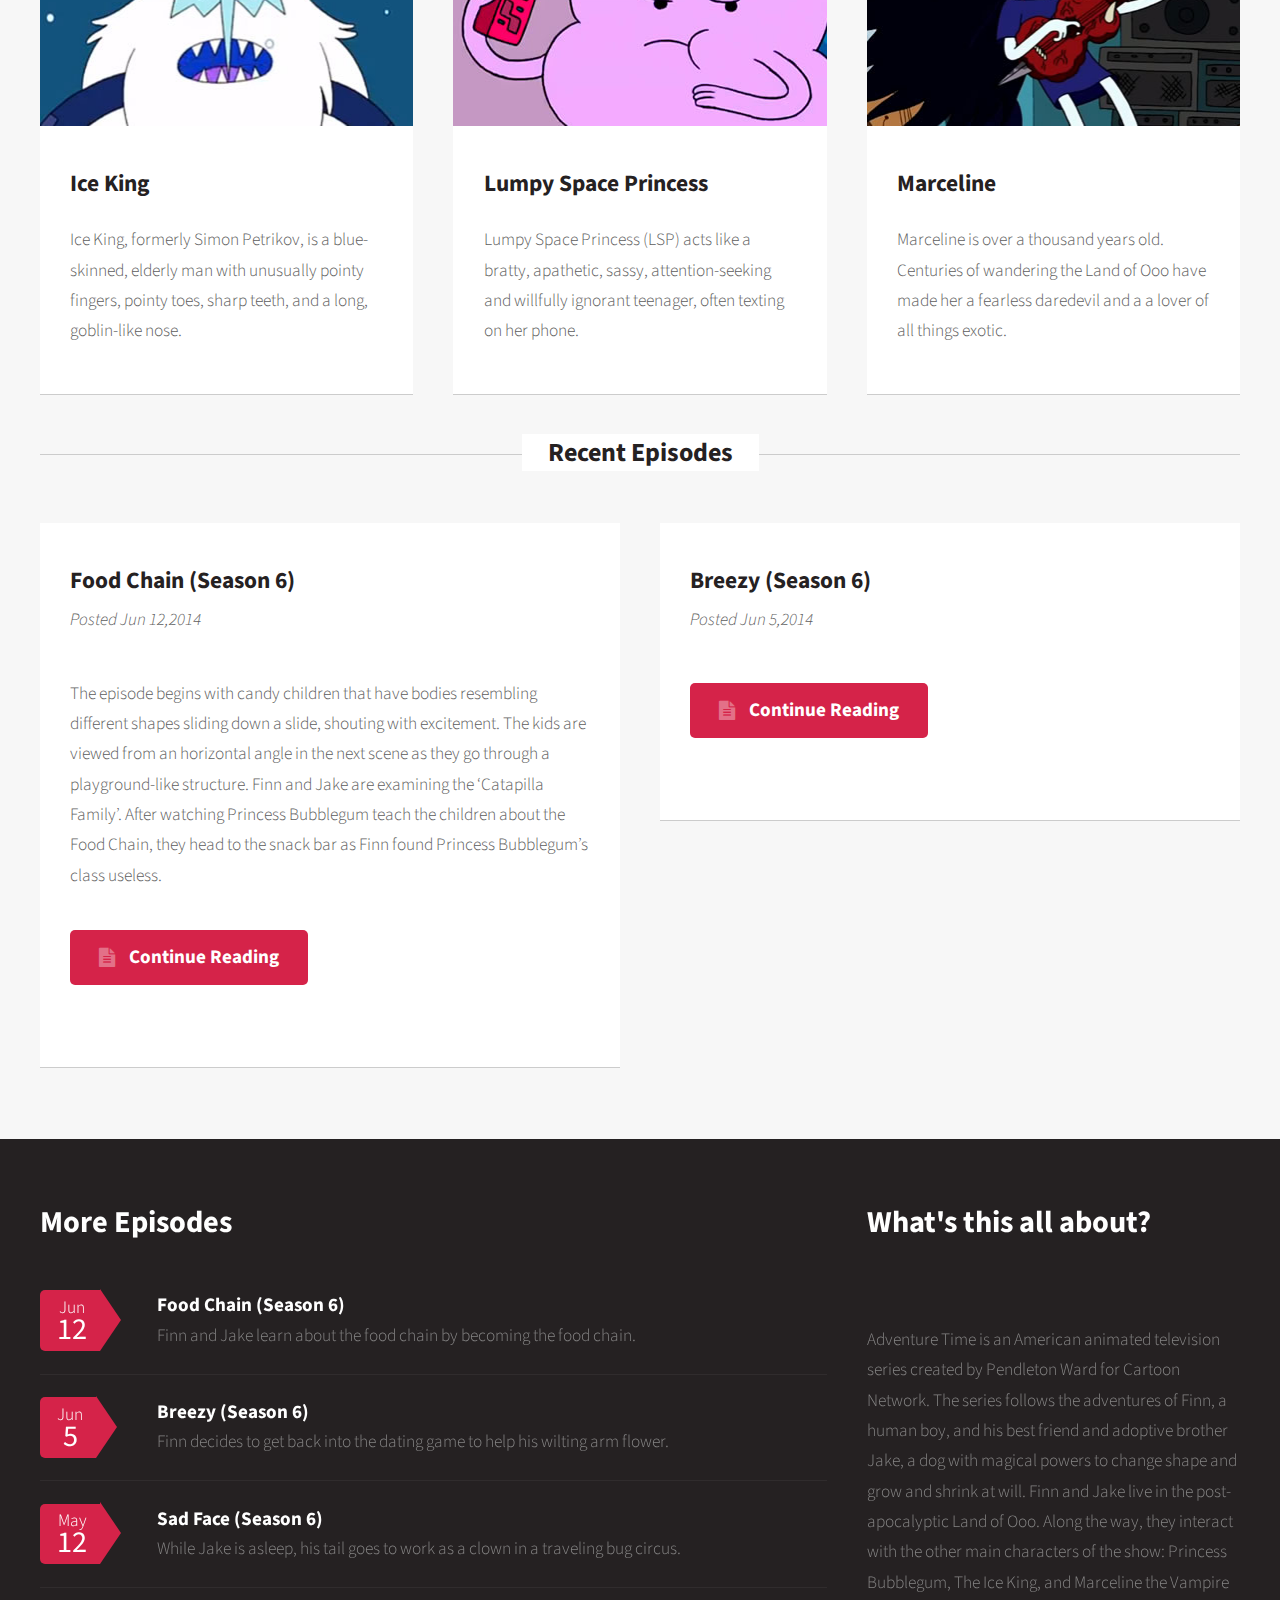
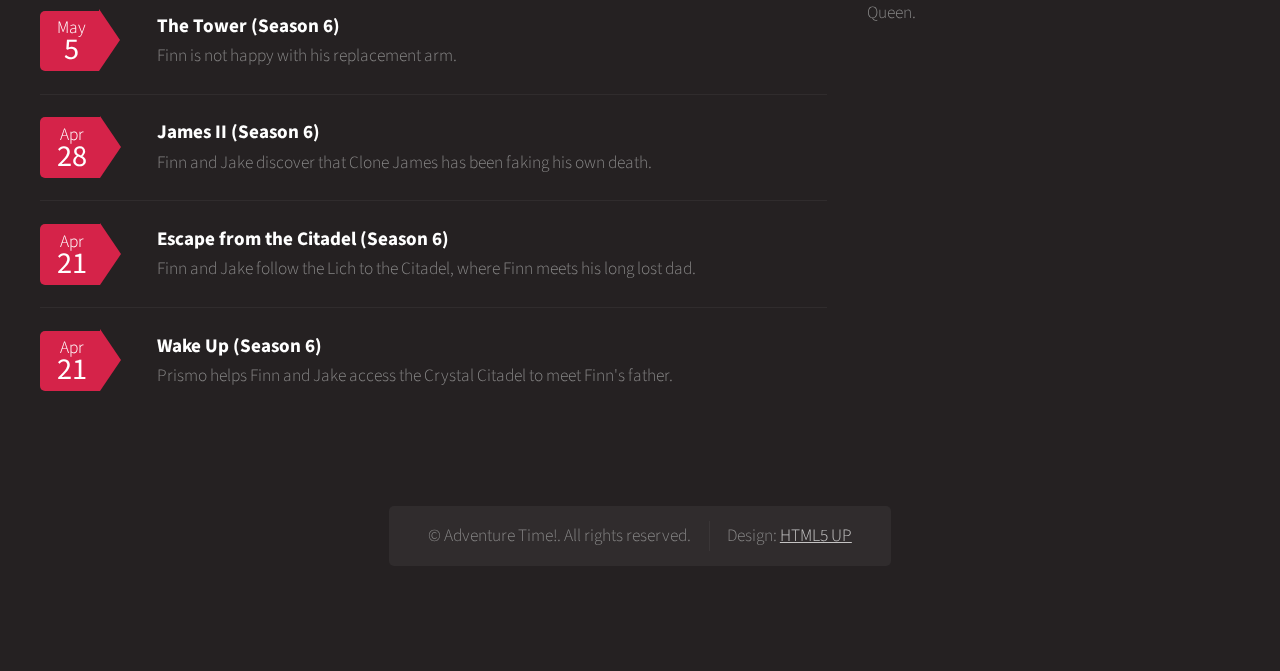
==== commit cfabc61a: "Update index.html" ====
--- a/index.html
+++ b/index.html
@@ -38,7 +38,7 @@
                 
                     <li><a href="/posts">日志</a></li>
                 
-                    <li><a href="/about/">关于我们</a></li>
+                    <li><a href="/about/">关于我们我们</a></li>
                 
                     <li><a href="/contact/">联系我们</a></li>
                 
